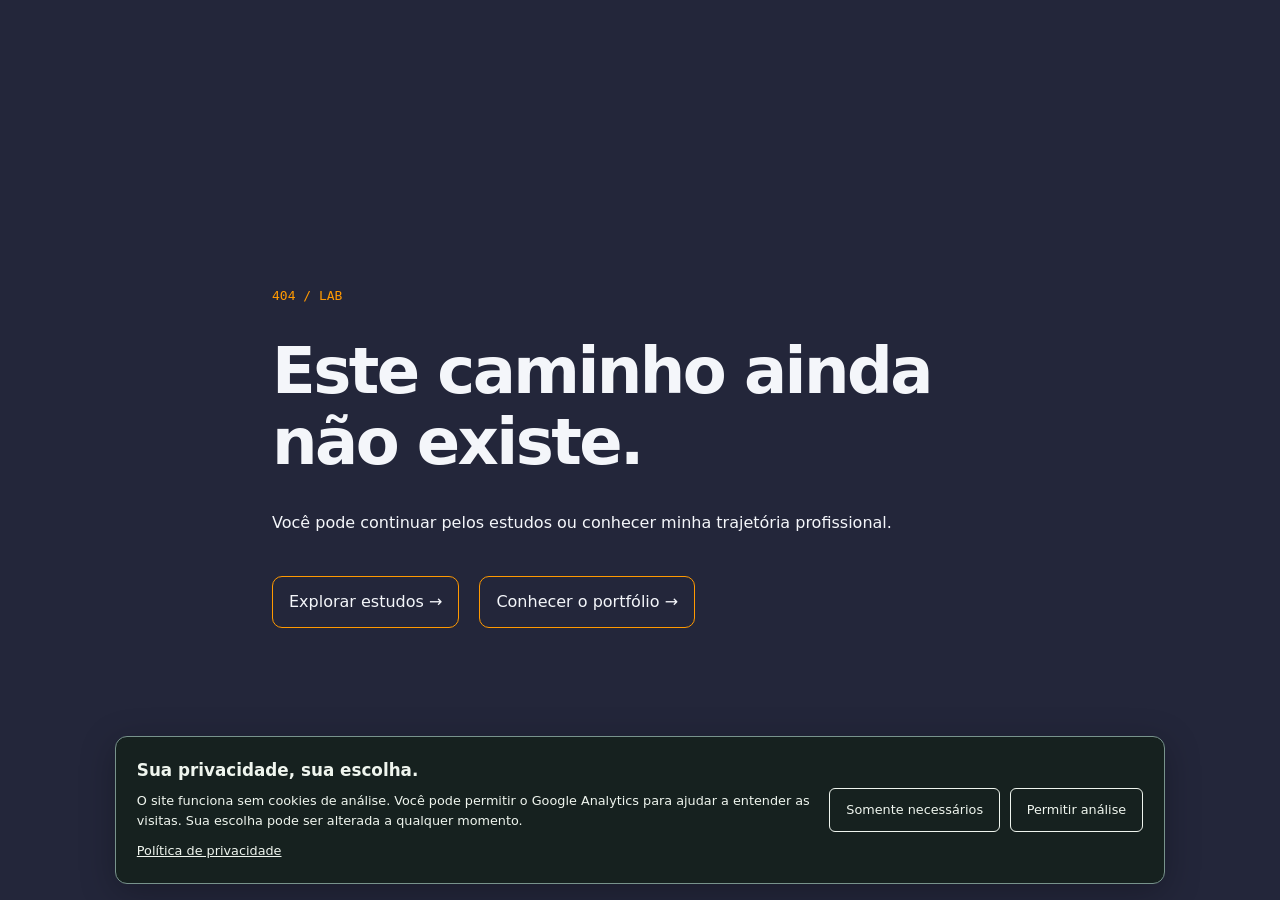
==== index.html @ d7e9d786 "deploy: bernardo-kra/portfolio@4ad0578d22aede3e0050c73dce6d5fb6e1baf521" ====
<!doctype html>
<html lang="pt-BR">
  <head>
    <meta charset="UTF-8" />
    <link rel="icon" type="image/png" href="/manProgramming.png" />
    <link rel="apple-touch-icon" href="/my.png" />
    <link rel="manifest" href="/site.webmanifest" />
    <meta name="theme-color" content="#0b0b0b" />
    <meta name="color-scheme" content="dark light" />
    <link rel="canonical" href="https://bernardo-kra.github.io/" />
    <meta
      name="description"
      content="Bernardo Kraczkowski, desenvolvedor Frontend com React e TypeScript. Experiência em e-commerce e QA, estudos interativos, currículo e contato profissional."
    />
    <meta name="author" content="Bernardo Kraczkowski" />
    <meta name="robots" content="index, follow" />
    <meta property="og:type" content="website" />
    <meta
      property="og:title"
      content="Bernardo Kraczkowski — Desenvolvedor Frontend React e TypeScript"
    />
    <meta
      property="og:description"
      content="Experiência em React, TypeScript, e-commerce e QA. Explore meus estudos e baixe meu currículo."
    />
    <meta property="og:url" content="https://bernardo-kra.github.io/" />
    <meta
      property="og:image"
      content="https://bernardo-kra.github.io/bernardo-kra.jpg"
    />
    <meta name="twitter:card" content="summary_large_image" />
    <meta
      name="twitter:title"
      content="Bernardo Kraczkowski — Desenvolvedor Frontend React e TypeScript"
    />
    <meta
      name="twitter:description"
      content="Experiência em React, TypeScript, e-commerce e QA. Explore meus estudos e baixe meu currículo."
    />
    <meta
      name="twitter:image"
      content="https://bernardo-kra.github.io/bernardo-kra.jpg"
    />

    <link
      href="https://fonts.googleapis.com/css2?family=Space+Grotesk:wght@400;500;700&display=swap"
      rel="stylesheet"
    />
    <link rel="preconnect" href="https://fonts.googleapis.com" crossorigin />
    <link rel="preconnect" href="https://fonts.gstatic.com" crossorigin />
    <link
      rel="preload"
      as="style"
      href="https://fonts.googleapis.com/css2?family=Space+Grotesk:wght@400;500;700&display=swap"
    />
    <meta name="viewport" content="width=device-width, initial-scale=1.0" />
    <title>
      Bernardo Kraczkowski — Desenvolvedor Frontend React e TypeScript
    </title>
    <script type="application/ld+json">
      {
        "@context": "https://schema.org",
        "@type": "Person",
        "name": "Bernardo Kraczkowski",
        "url": "https://bernardo-kra.github.io/",
        "image": "https://bernardo-kra.github.io/bernardo-kra.jpg",
        "jobTitle": "Desenvolvedor Frontend",
        "knowsAbout": [
          "React",
          "TypeScript",
          "JavaScript",
          "E-commerce",
          "Quality Assurance"
        ],
        "sameAs": [
          "https://github.com/bernardo-kra",
          "https://www.linkedin.com/in/bernardo-chimoka-853709170/"
        ]
      }
    </script>
    <script type="module" crossorigin src="/assets/index-BDRZI-tC.js"></script>
    <link rel="stylesheet" crossorigin href="/assets/index-uOIoJLAY.css">
  </head>
  <body>
    <div id="root"></div>
    <script>
      document.addEventListener('DOMContentLoaded', function () {
        document.querySelectorAll('img:not([loading])').forEach(function (img) {
          img.setAttribute('loading', 'lazy')
        })
      })
    </script>
    <script>
      ;(function (l) {
        if (l.search[1] === '/') {
          var decoded = l.search
            .slice(1)
            .split('&')
            .map(function (s) {
              return s.replace(/~and~/g, '&')
            })
            .join('?')
          window.history.replaceState(
            null,
            null,
            l.pathname.slice(0, -1) + decoded + l.hash
          )
        }
        var pathname = l.pathname.replace(/\/+$/, '') || '/'
        if (pathname !== l.pathname) {
          window.history.replaceState(
            window.history.state,
            '',
            pathname + l.search + l.hash
          )
        }
      })(window.location)
    </script>
  </body>
</html>
---- assets/index-uOIoJLAY.css ----
:root[data-background-transparent=true] [class*=_timerDisplay_],:root[data-background-transparent=true] [class*=_lofiPlayer_],:root[data-background-transparent=true] [class*=_musicPlaylist_],:root[data-background-transparent=true] [class*=_timerSettings_],:root[data-background-transparent=true] [class*=_activeTaskDisplay_],:root[data-background-transparent=true] [class*=_activeTaskContainer_],:root[data-background-transparent=true] [class*=_taskList_],:root[data-background-transparent=true] [class*=_timerStats_],:root[data-background-transparent=true] [class*=_cyclesHistory_],:root[data-background-transparent=true] [class*=_musicSettings_],:root[data-background-transparent=true] [class*=_timerControls_],:root[data-background-transparent=true] [class*=_modalContainer_],:root[data-background-transparent=true] [class*=_settingsCard_],:root[data-background-transparent=true] [class*=_modalHeader_],:root[data-background-transparent=true] [class*=_settingsGrid_],:root[data-background-transparent=true] [class*=_settingItem_],:root[data-background-transparent=true] [class*=_settingsActions_],:root[data-background-transparent=true] [class*=_compactPlayer_],:root[data-background-transparent=true] [class*=_timerCard_],:root[data-background-transparent=true] [class*=_controlsCard_],:root[data-background-transparent=true] [class*=_controlsPanel_],:root[data-background-transparent=true] [class*=_card_],:root[data-background-transparent=true] [class*=_cardHeader_],:root[data-background-transparent=true] [class*=_emptyTasks_],:root[data-background-transparent=true] [class*=_emptyState_],:root[data-background-transparent=true] [class*=_tabs_],:root[data-background-transparent=true] [class*=_tab_],:root[data-background-transparent=true] [class*=_tabContent_]{background:transparent!important;box-shadow:none!important;border:none!important}:root[data-background-transparent=true] [class*=_cardTitle_]{color:var(--text-default)!important}:root[data-background-transparent=true] [class*=_cardHeader_]{border-bottom:none!important}:root[data-background-transparent=true]{--debug-transparency: 1}:root[data-background-transparent=false]{--debug-transparency: 0}*,.motion-safe *{transition:color .3s ease,background-color .3s ease,border-color .3s ease,box-shadow .3s ease}.motion-reduce *{transition:none!important;animation:none!important}@media (prefers-reduced-motion: reduce){*{transition:none!important;animation:none!important}}.theme-transition{transition:all .4s cubic-bezier(.4,0,.2,1)}.background-transition{transition:background .6s ease}.scroll-parallax{transform:translateZ(0);will-change:transform}.scroll-fade-in{opacity:0;transform:translateY(30px);transition:all .8s cubic-bezier(.4,0,.2,1)}.scroll-fade-in.visible{opacity:1;transform:translateY(0)}.scroll-slide-left{opacity:0;transform:translate(-50px);transition:all .8s cubic-bezier(.4,0,.2,1)}.scroll-slide-left.visible{opacity:1;transform:translate(0)}.scroll-slide-right{opacity:0;transform:translate(50px);transition:all .8s cubic-bezier(.4,0,.2,1)}.scroll-slide-right.visible{opacity:1;transform:translate(0)}.scroll-scale{opacity:0;transform:scale(.8);transition:all .8s cubic-bezier(.4,0,.2,1)}.scroll-scale.visible{opacity:1;transform:scale(1)}.scroll-rotate{opacity:0;transform:rotate(-5deg) scale(.9);transition:all .8s cubic-bezier(.4,0,.2,1)}.scroll-rotate.visible{opacity:1;transform:rotate(0) scale(1)}@keyframes numberFall{0%{transform:translateY(-100%) rotateX(90deg);opacity:0}50%{transform:translateY(0) rotateX(0);opacity:1}to{transform:translateY(0) rotateX(0);opacity:1}}@keyframes shake{0%,to{transform:translate(0)}10%,30%,50%,70%,90%{transform:translate(-5px)}20%,40%,60%,80%{transform:translate(5px)}}@keyframes checkmark{0%{transform:scale(0);opacity:0}50%{transform:scale(1.2);opacity:1}to{transform:scale(1);opacity:1}}@keyframes confetti{0%{transform:translateY(0) rotate(0);opacity:1}to{transform:translateY(100vh) rotate(720deg);opacity:0}}@keyframes themeSlide{0%{transform:translate(-100%);opacity:0}to{transform:translate(0);opacity:1}}.number-fall{animation:numberFall .6s cubic-bezier(.4,0,.2,1) forwards}.timer-shake{animation:shake .8s ease-in-out}.checkmark-animate{animation:checkmark .5s cubic-bezier(.4,0,.2,1) forwards}.confetti-piece{position:absolute;width:8px;height:8px;animation:confetti 3s linear forwards}.theme-slide{animation:themeSlide .6s cubic-bezier(.4,0,.2,1) forwards}.theme-fade{transition:all .8s cubic-bezier(.4,0,.2,1)}html,body{width:100%;max-width:100vw}section,article,aside,main,.card,.section{width:100%;max-width:100%;box-sizing:border-box}h1,h2,h3,h4,h5,h6,p,span,div,a,button{word-wrap:break-word;overflow-wrap:break-word;-webkit-hyphens:auto;hyphens:auto;max-width:100%}.text-responsive{font-size:var(--font-size-base)}.text-responsive-sm{font-size:var(--font-size-sm)}.text-responsive-lg{font-size:var(--font-size-lg)}.text-responsive-xl{font-size:var(--font-size-xl)}.spacing-responsive{padding:var(--spacing-md);margin:var(--spacing-md)}.spacing-responsive-sm{padding:var(--spacing-sm);margin:var(--spacing-sm)}.spacing-responsive-lg{padding:var(--spacing-lg);margin:var(--spacing-lg)}.container-responsive{max-width:var(--container-max-width);padding:0 var(--container-padding);margin:0 auto}.grid-responsive{display:grid;grid-template-columns:repeat(auto-fit,minmax(clamp(250px,300px,350px),1fr));gap:var(--spacing-md)}.flex-responsive{display:flex;gap:var(--spacing-sm);flex-wrap:wrap}@media (max-width: 1200px){.container-responsive{max-width:95vw;padding:0 var(--spacing-lg)}}@media (max-width: 900px){.container-responsive{max-width:98vw;padding:0 var(--spacing-md)}.grid-responsive{grid-template-columns:repeat(auto-fit,minmax(clamp(200px,250px,300px),1fr));gap:var(--spacing-sm)}}@media (max-width: 600px){.container-responsive{max-width:100vw;padding:0 var(--spacing-sm)}.grid-responsive{grid-template-columns:1fr;gap:var(--spacing-sm)}.flex-responsive{flex-direction:column;gap:var(--spacing-xs)}}@media (max-width: 400px){.container-responsive{padding:0 var(--spacing-xs)}.spacing-responsive{padding:var(--spacing-xs);margin:var(--spacing-xs)}.text-responsive{font-size:var(--font-size-sm)}}:root{transition:background-color .4s cubic-bezier(.4,.2,.2,1),color .4s cubic-bezier(.4,.2,.2,1),border-color .4s cubic-bezier(.4,.2,.2,1),box-shadow .4s cubic-bezier(.4,.2,.2,1),filter .4s cubic-bezier(.4,.2,.2,1);--breakpoint-xs: 400px;--breakpoint-sm: 600px;--breakpoint-md: 768px;--breakpoint-lg: 900px;--breakpoint-xl: 1200px;--spacing-xs: clamp(.25rem, 1vw, .5rem);--spacing-sm: clamp(.5rem, 2vw, 1rem);--spacing-md: clamp(1rem, 3vw, 1.5rem);--spacing-lg: clamp(1.5rem, 4vw, 2rem);--spacing-xl: clamp(2rem, 5vw, 3rem);--spacing-2xl: clamp(3rem, 6vw, 4rem);--container-padding: clamp(1rem, 4vw, 2rem);--container-max-width: min(1200px, 95vw);--font-size-xs: clamp(.75rem, 2vw, .875rem);--font-size-sm: clamp(.875rem, 2.5vw, 1rem);--font-size-base: clamp(1rem, 3vw, 1.125rem);--font-size-lg: clamp(1.125rem, 3.5vw, 1.25rem);--font-size-xl: clamp(1.25rem, 4vw, 1.5rem);--font-size-2xl: clamp(1.5rem, 5vw, 2rem);--font-size-3xl: clamp(2rem, 6vw, 2.5rem);--font-size-4xl: clamp(2.5rem, 7vw, 3rem);--font-size-5xl: clamp(3rem, 8vw, 4rem);--gray-100: #f4f6fa;--gray-200: #e6e9f0;--gray-300: #cdd3e1;--gray-400: #aab3cc;--gray-500: #555f7d;--gray-600: #363d56;--gray-700: #272f43;--gray-800: #181f2e;--gray-900: #23263a;--primary: #646cffaa;--primary-light: #8d92ffcc;--primary-dark: #4549b3;--color-primary: var(--primary);--link-color: #646cff;--link-hover: #535bf2;--success: #22c55e;--warning: #eab308;--error: #991b1b;--info: #0ea5e9;--text-over-primary: #fff;--text-over-primary-dark: #fff;--text-over-primary-light: #fff;--text-over-success: #0a0f1a;--text-over-warning: #0a0f1a;--text-over-error: #e6e9f0;--text-over-info: #0a0f1a;--text-default: #f4f6fa;--text-muted: #aab3cc;--disabled: #555f7d;--text-disabled: #aab3cc;--toastify-color-light: var(--text-default);--toastify-color-dark: var(--text-default);--toastify-color-info: var(--info);--toastify-color-success: var(--success);--toastify-color-warning: var(--warning);--toastify-color-error: var(--error);--toastify-text-color-light: #23263a;--toastify-text-color-dark: #f4f6fa;--toastify-color-progress-light: var(--primary);--toastify-color-progress-dark: var(--primary);--star-color-1: #fff;--star-color-2: #bfcfff;--star-color-3: #e6e9ff;--star-color-4: #cfd8ff;--cloud-color: #fff;--cloud-shadow: #fff;--day-gradient-1: #b3e0ff;--day-gradient-2: #e6f7ff;--toggle-bg-dark: rgba(35, 38, 58, .7);--toggle-bg-light: rgba(255, 255, 255, .7);--toggle-bg-active: rgba(100, 108, 255, .15);--card-bg: var(--gray-800);--avatar-bg: var(--gray-700);--chip-bg: var(--primary-light);--chip-text: #23263a;--brand-orange: #ff9900;--brand-orange-light: #ffd699;--bg-default: var(--gray-900);--bg-secondary: var(--gray-800);--white: var(--gray-100)}:root[data-theme=light]{--gray-100: #eaf3fa;--gray-200: #d2e6f7;--gray-300: #b3d4ef;--gray-400: #8fc3e6;--gray-500: #5fa3d0;--gray-600: #3b7bb0;--gray-700: #2a5d8f;--gray-800: #1e3a5c;--gray-900: #eaf3fa;--primary: #1e90ff;--primary-light: #8fd3f4;--primary-dark: #176dc1;--color-primary: var(--primary);--text-default: #1a2233;--text-muted: #5fa3d0;--link-color: #176dc1;--link-hover: #1e90ff;--card-bg: rgba(255, 255, 255, .75);--avatar-bg: #d2e6f7;--chip-bg: linear-gradient(90deg, #1e90ff 60%, #8fd3f4 100%);--chip-text: #fff;--toastify-text-color-light: #23263a;--toastify-text-color-dark: #23263a;--star-color-1: #1e90ff;--star-color-2: #8fd3f4;--star-color-3: #b3d4ef;--star-color-4: #eaf3fa;--cloud-color: #fff;--cloud-shadow: #b3d4ef;--day-gradient-1: #4a90e2;--day-gradient-2: #87ceeb;--day-gradient-3: #e0f6ff;--card-glass-bg: rgba(255, 255, 255, .75);--glass-border: 1.5px solid rgba(30, 144, 255, .13);--glass-shadow: 0 8px 32px 0 rgba(30, 144, 255, .1), 0 1.5px 8px 0 rgba(30, 144, 255, .06);--bg-default: var(--gray-100);--bg-secondary: var(--gray-200);--white: #ffffff}:root[data-theme=dark]{--gray-100: #f4f6fa;--gray-200: #e6e9f0;--gray-300: #cdd3e1;--gray-400: #aab3cc;--gray-500: #555f7d;--gray-600: #363d56;--gray-700: #272f43;--gray-800: #181f2e;--gray-900: #23263a;--primary: #646cffaa;--primary-light: #8d92ffcc;--primary-dark: #4549b3;--color-primary: var(--primary);--text-default: #f4f6fa;--text-muted: #aab3cc;--link-color: #646cff;--link-hover: #535bf2;--card-bg: var(--gray-800);--avatar-bg: var(--gray-700);--chip-bg: var(--primary-light);--chip-text: #23263a;--toastify-text-color-light: #23263a;--toastify-text-color-dark: #f4f6fa;--star-color-1: #fff;--star-color-2: #bfcfff;--star-color-3: #e6e9ff;--star-color-4: #cfd8ff;--cloud-color: #fff;--cloud-shadow: #fff;--day-gradient-1: #b3e0ff;--day-gradient-2: #e6f7ff;--toggle-bg-dark: rgba(35, 38, 58, .7);--toggle-bg-light: rgba(255, 255, 255, .7);--toggle-bg-active: rgba(100, 108, 255, .15);--card-glass-bg: rgba(255, 255, 255, .75);--glass-border: 1.5px solid rgba(30, 144, 255, .13);--glass-shadow: 0 8px 32px 0 rgba(30, 144, 255, .1), 0 1.5px 8px 0 rgba(30, 144, 255, .06);--bg-default: var(--gray-900);--bg-secondary: var(--gray-800);--white: var(--gray-100)}::-webkit-scrollbar{width:10px;background:var(--gray-900)}::-webkit-scrollbar-thumb{background:var(--primary-dark);border-radius:8px;border:2px solid var(--gray-900)}::-webkit-scrollbar-thumb:hover{background:var(--primary)}*{scrollbar-width:thin;scrollbar-color:var(--primary-dark) var(--gray-900)}.hero__section,.aboutme__section,.projects__container,.skills__section,.portfolio__section{width:100%!important;max-width:100vw!important;box-sizing:border-box!important}.hero__title,.hero__subtitle,.aboutme__title,.aboutme__desc,.projects__card h3,.projects__card p,.skills__title{word-wrap:break-word!important;overflow-wrap:break-word!important;-webkit-hyphens:auto!important;hyphens:auto!important;max-width:100%!important}:root{--text-selection-background: #ffd395;--text-selection-color: #241809;font-family:Inter,system-ui,Avenir,Helvetica,Arial,sans-serif;line-height:1.5;font-weight:400;color-scheme:light dark;color:#ffffffde;background-color:#242424;font-synthesis:none;text-rendering:optimizeLegibility;-webkit-font-smoothing:antialiased;-moz-osx-font-smoothing:grayscale;-webkit-text-size-adjust:100%}::selection{background-color:var(--text-selection-background);color:var(--text-selection-color);text-shadow:none}:root[data-theme=light]{--text-selection-background: #ffe2ab}@media (forced-colors: active){::selection{background-color:Highlight;color:HighlightText}}a{font-weight:500;color:var(--color-primary);text-decoration:inherit}a:hover{color:var(--link-hover)}body{margin:0;min-width:320px;min-height:100vh;background-color:var(--gray-900);overflow-x:hidden;width:100%;scroll-behavior:smooth}html{scroll-behavior:smooth}:root[data-theme=light] body{background-color:var(--gray-100)}h1{font-size:var(--font-size-4xl);line-height:1.1}button{border-radius:8px;border:1px solid transparent;padding:var(--spacing-sm) var(--spacing-md);font-size:var(--font-size-base);font-weight:500;font-family:inherit;background-color:#1a1a1a;cursor:pointer;transition:border-color .25s}button:hover{border-color:var(--color-primary)}button:focus-visible,a:focus-visible,input:focus-visible,textarea:focus-visible,select:focus-visible{outline:2px solid var(--color-primary);outline-offset:3px;box-shadow:0 0 0 2px #ffffff1a}img,video,canvas,audio,iframe,embed,object{max-width:100%;height:auto}.container,.po__container,.container-responsive{width:100%;max-width:100vw}.flex-responsive,.grid-responsive{width:100%;max-width:100%}h1,h2,h3,h4,h5,h6,p,span,div{word-wrap:break-word;overflow-wrap:break-word;-webkit-hyphens:auto;hyphens:auto}section,article,aside,main{width:100%;max-width:100%;box-sizing:border-box}@media (max-width: 600px){:root{font-size:15px;min-width:0!important;max-width:100vw!important;overflow-x:hidden!important}body,html{min-width:0!important;max-width:100vw!important;overflow-x:hidden!important}}#root{width:100%;min-width:0;min-height:100vh}:where(main,section,article,aside,nav,form,fieldset){min-width:0}:where(input,textarea,select){min-width:0;max-width:100%}@media (max-width: 600px){input:not([type=range]):not([type=checkbox]):not([type=radio]),textarea,select{font-size:16px}}@media (prefers-reduced-motion: reduce){html,body{scroll-behavior:auto}}@media (max-width: 400px){:root{font-size:14px;min-width:0!important;max-width:100vw!important;overflow-x:hidden!important}body,html{min-width:0!important;max-width:100vw!important;overflow-x:hidden!important}}:where(button,a[href]):not(:disabled):not([aria-disabled=true]):active{filter:brightness(.86)}@media (forced-colors: active){:where(button,a[href]):not(:disabled):not([aria-disabled=true]):active{filter:none;outline:2px solid Highlight;outline-offset:2px}}._typography_90mfc_1{margin:0;line-height:1.5;transition:color .2s ease}._typography--h1_90mfc_8{font-size:var(--font-size-5xl);font-weight:900;letter-spacing:-1px;line-height:1.1}._typography--h2_90mfc_15{font-size:var(--font-size-4xl);font-weight:900;letter-spacing:-.5px;line-height:1.2}._typography--h3_90mfc_22{font-size:var(--font-size-3xl);font-weight:800;letter-spacing:-.3px;line-height:1.3}._typography--h4_90mfc_29{font-size:var(--font-size-2xl);font-weight:700;letter-spacing:-.2px;line-height:1.4}._typography--h5_90mfc_36{font-size:var(--font-size-xl);font-weight:700;line-height:1.4}._typography--h6_90mfc_42{font-size:var(--font-size-lg);font-weight:600;line-height:1.4}._typography--body1_90mfc_48{font-size:var(--font-size-base);font-weight:400;line-height:1.6}._typography--body2_90mfc_54{font-size:var(--font-size-sm);font-weight:400;line-height:1.6}._typography--caption_90mfc_60{font-size:var(--font-size-xs);font-weight:500;line-height:1.4;text-transform:uppercase;letter-spacing:.5px}._typography--overline_90mfc_68{font-size:var(--font-size-xs);font-weight:600;line-height:1.4;text-transform:uppercase;letter-spacing:1px}._typography--button_90mfc_76{font-size:var(--font-size-base);font-weight:600;line-height:1.4;letter-spacing:.02em}._typography--link_90mfc_83{font-size:var(--font-size-base);font-weight:500;line-height:1.4;text-decoration:underline;cursor:pointer}._typography--primary_90mfc_92{color:var(--text-default)}._typography--secondary_90mfc_96{color:var(--text-muted)}._typography--muted_90mfc_100{color:var(--text-muted);opacity:.8}._typography--brand_90mfc_105{color:var(--brand-orange)}._typography--success_90mfc_109{color:var(--success)}._typography--warning_90mfc_113{color:var(--warning)}._typography--error_90mfc_117{color:var(--error)}._typography--left_90mfc_122{text-align:left}._typography--center_90mfc_126{text-align:center}._typography--right_90mfc_130{text-align:right}._typography--justify_90mfc_134{text-align:justify}._typography--normal_90mfc_139{font-weight:400}._typography--medium_90mfc_143{font-weight:500}._typography--semibold_90mfc_147{font-weight:600}._typography--bold_90mfc_151{font-weight:700}._typography--extrabold_90mfc_155{font-weight:800}._typography--black_90mfc_159{font-weight:900}._typography--xs_90mfc_164{font-size:var(--font-size-xs)}._typography--sm_90mfc_168{font-size:var(--font-size-sm)}._typography--base_90mfc_172{font-size:var(--font-size-base)}._typography--lg_90mfc_176{font-size:var(--font-size-lg)}._typography--xl_90mfc_180{font-size:var(--font-size-xl)}._typography--2xl_90mfc_184{font-size:var(--font-size-2xl)}._typography--3xl_90mfc_188{font-size:var(--font-size-3xl)}._typography--4xl_90mfc_192{font-size:var(--font-size-4xl)}._typography--5xl_90mfc_196{font-size:var(--font-size-5xl)}._typography--truncate_90mfc_201{overflow:hidden;text-overflow:ellipsis;white-space:nowrap}._typography--nowrap_90mfc_207{white-space:nowrap}@media (max-width: 900px){._typography--h1_90mfc_8{font-size:var(--font-size-4xl)}._typography--h2_90mfc_15{font-size:var(--font-size-3xl)}._typography--h3_90mfc_22{font-size:var(--font-size-2xl)}._typography--h4_90mfc_29{font-size:var(--font-size-xl)}}@media (max-width: 600px){._typography--h1_90mfc_8{font-size:var(--font-size-3xl)}._typography--h2_90mfc_15{font-size:var(--font-size-2xl)}._typography--h3_90mfc_22{font-size:var(--font-size-xl)}._typography--h4_90mfc_29{font-size:var(--font-size-lg)}._typography--body1_90mfc_48{font-size:var(--font-size-sm)}}@media (max-width: 400px){._typography--h1_90mfc_8{font-size:var(--font-size-2xl)}._typography--h2_90mfc_15{font-size:var(--font-size-xl)}._typography--h3_90mfc_22{font-size:var(--font-size-lg)}._typography--body1_90mfc_48{font-size:var(--font-size-xs)}}._po__container_ra5cg_1{min-width:0;width:100%;max-width:var(--container-max-width);margin:0 auto;padding:0 var(--container-padding);box-sizing:border-box}._po__container__content_ra5cg_10{width:100%;max-width:var(--container-max-width);margin:var(--spacing-2xl) auto}@media (max-width: 1200px){._po__container_ra5cg_1,._po__container__content_ra5cg_10{max-width:95vw;padding:0 var(--spacing-lg)}}@media (max-width: 900px){._po__container_ra5cg_1,._po__container__content_ra5cg_10{max-width:98vw;padding:0 var(--spacing-md)}}@media (max-width: 600px){._po__container_ra5cg_1,._po__container__content_ra5cg_10{max-width:100vw;padding:0 var(--spacing-sm)}}@media (max-width: 400px){._po__container_ra5cg_1,._po__container__content_ra5cg_10{padding:0 var(--spacing-xs)}}._inputLabel_mc74o_1{display:flex;flex-direction:column;gap:var(--spacing-xs);font-size:var(--font-size-base);color:var(--color-primary)}._inputLabelText_mc74o_9{font-size:var(--font-size-sm);font-weight:500;color:var(--color-primary);margin-bottom:var(--spacing-xs)}._inputField_mc74o_16{padding:var(--spacing-sm) var(--spacing-sm);border-radius:8px;background:var(--gray-800);color:var(--text-default);border:1px solid var(--gray-700);font-size:var(--font-size-base);font-family:inherit;transition:border-color .2s,box-shadow .2s}:root[data-theme=light] ._inputField_mc74o_16{background:var(--gray-100);border:1px solid var(--gray-300)}._inputField_mc74o_16:focus{outline:none;border-color:var(--color-primary);box-shadow:0 0 0 2px var(--color-primary) 33}._inputField_mc74o_16::placeholder{color:var(--text-muted);opacity:1}@media (max-width: 600px){._inputLabel_mc74o_1{font-size:var(--font-size-sm)}._inputLabelText_mc74o_9{font-size:var(--font-size-xs)}._inputField_mc74o_16{padding:var(--spacing-xs) var(--spacing-sm);font-size:var(--font-size-sm)}}@media (max-width: 400px){._inputLabel_mc74o_1,._inputLabelText_mc74o_9{font-size:var(--font-size-xs)}._inputField_mc74o_16{padding:var(--spacing-xs);font-size:var(--font-size-xs)}}._fadeInOnScroll_orslg_1{min-width:0;opacity:0;transform:translateY(20px);transition:opacity var(--duration, .6s) ease-out,transform var(--duration, .6s) ease-out}._fadeInOnScroll_orslg_1._visible_orslg_10{opacity:1;transform:none}@media (prefers-reduced-motion: reduce){._fadeInOnScroll_orslg_1{opacity:1;transform:none;transition:none}}._floatingButton_1yj0y_1{position:fixed;bottom:24px;right:24px;background:var(--brand-orange);color:#fff;border:none;border-radius:50px;padding:16px 20px;display:flex;align-items:center;gap:12px;cursor:pointer;box-shadow:0 8px 32px #00000026;transition:all .3s ease;z-index:1000;font-weight:600;font-size:var(--font-size-sm);max-width:200px}._floatingButton_1yj0y_1:hover{transform:translateY(-2px);box-shadow:0 12px 40px #0003;background:#e67e22}._chatIcon_1yj0y_28{font-size:20px;animation:_pulse_1yj0y_1 2s infinite}@keyframes _pulse_1yj0y_1{0%{transform:scale(1)}50%{transform:scale(1.1)}to{transform:scale(1)}}._chatText_1yj0y_45{white-space:nowrap;overflow:hidden;text-overflow:ellipsis}._chatOverlay_1yj0y_51{position:fixed;top:0;left:0;right:0;bottom:0;background:#00000080;display:flex;align-items:center;justify-content:center;z-index:2000;padding:20px}._chatModal_1yj0y_65{display:flex;flex-direction:column;min-height:0;background:var(--card-background);border-radius:16px;width:100%;max-width:800px;height:min(720px,calc(100dvh - 40px));max-height:calc(100dvh - 40px);overflow:hidden;box-shadow:0 20px 40px #0000004d;animation:_modalSlideIn_1yj0y_1 .3s ease-out}@keyframes _modalSlideIn_1yj0y_1{0%{opacity:0;transform:scale(.9) translateY(20px)}to{opacity:1;transform:scale(1) translateY(0)}}._chatHeader_1yj0y_91{flex-shrink:0;padding:var(--spacing-md);border-bottom:1px solid var(--border-default);display:flex;justify-content:space-between;align-items:center;background:var(--bg-secondary)}._chatHeader_1yj0y_91 h3{margin:0;color:var(--text-default);font-size:var(--font-size-lg);font-weight:600}._closeButton_1yj0y_108{background:var(--bg-default);border:1px solid var(--border-default);font-size:18px;cursor:pointer;color:var(--text-muted);padding:4px;border-radius:50%;transition:all .2s ease;width:32px;height:32px;display:flex;align-items:center;justify-content:center;font-weight:600}._closeButton_1yj0y_108:hover{background:var(--brand-orange);color:#fff;border-color:var(--brand-orange);transform:scale(1.1)}@media (max-width: 768px){._floatingButton_1yj0y_1{bottom:16px;right:16px;padding:12px 16px;font-size:var(--font-size-xs)}._chatText_1yj0y_45{display:none}._chatModal_1yj0y_65{margin:0;border-radius:0;max-height:100vh}}._conversationList_1asx9_1{display:flex;flex-direction:column;height:100%;background:var(--card-background);border-right:1px solid var(--border-default);width:100%;min-width:0;min-height:0}._header_1asx9_12{display:flex;align-items:center;justify-content:space-between;padding:var(--spacing-md);border-bottom:1px solid var(--border-default);background:var(--background-primary)}._header_1asx9_12 h3{margin:0;font-size:1.2rem;font-weight:600;color:var(--text-primary)}._refreshButton_1asx9_28{display:flex;align-items:center;justify-content:center;width:32px;height:32px;border:none;border-radius:50%;background:var(--background-primary);color:var(--text-muted);cursor:pointer;font-size:1rem;transition:all .2s ease}._refreshButton_1asx9_28:hover{background:var(--border-default);color:var(--text-primary);transform:rotate(180deg)}._conversationsContainer_1asx9_49{min-height:0;flex:1;overflow-y:auto}._conversationsContainer_1asx9_49::-webkit-scrollbar{width:6px}._conversationsContainer_1asx9_49::-webkit-scrollbar-track{background:transparent}._conversationsContainer_1asx9_49::-webkit-scrollbar-thumb{background:var(--border-default);border-radius:3px}._conversationsContainer_1asx9_49::-webkit-scrollbar-thumb:hover{background:var(--text-muted)}._conversationItem_1asx9_72{display:flex;align-items:center;padding:var(--spacing-md);cursor:pointer;transition:all .2s ease;border-bottom:1px solid var(--border-light);gap:var(--spacing-sm)}._conversationItem_1asx9_72:hover{background:var(--background-primary)}._conversationItem_1asx9_72._selected_1asx9_86{background:#ff99001a;border-left:3px solid var(--brand-orange)}._conversationAvatar_1asx9_91{position:relative;width:48px;height:48px;border-radius:50%;background:var(--brand-orange);color:#fff;display:flex;align-items:center;justify-content:center;font-weight:600;font-size:1.1rem;flex-shrink:0}._onlineIndicator_1asx9_106{position:absolute;bottom:2px;right:2px;width:12px;height:12px;border-radius:50%;background:#4ade80;border:2px solid var(--card-background)}._conversationContent_1asx9_117{flex:1;min-width:0}._conversationHeader_1asx9_122{display:flex;align-items:center;justify-content:space-between;margin-bottom:var(--spacing-xs)}._conversationName_1asx9_129{margin:0;font-size:.95rem;font-weight:600;color:var(--text-primary);white-space:nowrap;overflow:hidden;text-overflow:ellipsis;flex:1}._conversationTime_1asx9_140{font-size:.75rem;color:var(--text-muted);flex-shrink:0;margin-left:var(--spacing-xs)}._conversationFooter_1asx9_147{display:flex;align-items:center;justify-content:space-between;gap:var(--spacing-xs)}._lastMessage_1asx9_154{margin:0;font-size:.85rem;color:var(--text-muted);white-space:nowrap;overflow:hidden;text-overflow:ellipsis;flex:1}._unreadBadge_1asx9_164{display:flex;align-items:center;justify-content:center;min-width:20px;height:20px;border-radius:10px;background:var(--brand-orange);color:#fff;font-size:.7rem;font-weight:600;flex-shrink:0}._loadingContainer_1asx9_178{display:flex;flex-direction:column;align-items:center;justify-content:center;height:100%;gap:var(--spacing-md);color:var(--text-muted)}._loadingSpinner_1asx9_188{width:32px;height:32px;border:3px solid var(--border-default);border-top:3px solid var(--brand-orange);border-radius:50%;animation:_spin_1asx9_1 1s linear infinite}@keyframes _spin_1asx9_1{0%{transform:rotate(0)}to{transform:rotate(360deg)}}._emptyState_1asx9_206{display:flex;flex-direction:column;align-items:center;justify-content:center;height:100%;text-align:center;color:var(--text-muted);gap:var(--spacing-sm);padding:var(--spacing-lg)}._emptyIcon_1asx9_218{font-size:2.5rem;opacity:.5}._emptyState_1asx9_206 h4{margin:0;font-size:1.1rem;color:var(--text-primary)}._emptyState_1asx9_206 p{margin:0;font-size:.9rem}@media (max-width: 768px){._conversationList_1asx9_1{min-width:0;max-width:100%}._conversationItem_1asx9_72{padding:var(--spacing-sm)}._conversationAvatar_1asx9_91{width:40px;height:40px;font-size:1rem}._conversationName_1asx9_129{font-size:.9rem}._lastMessage_1asx9_154{font-size:.8rem}}._messageContainer_15t2x_1{display:flex;flex-direction:column;margin-bottom:var(--spacing-sm);max-width:70%}._ownMessage_15t2x_8{align-self:flex-end;align-items:flex-end}._otherMessage_15t2x_13{align-self:flex-start;align-items:flex-start}._senderName_15t2x_18{font-size:.75rem;color:var(--text-muted);margin-bottom:var(--spacing-xs);font-weight:500}._messageBubble_15t2x_25{padding:12px 16px;border-radius:20px;position:relative;word-wrap:break-word;box-shadow:0 4px 15px #0000001a;-webkit-backdrop-filter:blur(10px);backdrop-filter:blur(10px);transition:all .2s ease}._messageBubble_15t2x_25:hover{transform:translateY(-1px);box-shadow:0 6px 20px #00000026}._ownBubble_15t2x_40{background:linear-gradient(135deg,#667eea,#764ba2);color:#fff;border-bottom-right-radius:6px;box-shadow:0 4px 15px #667eea4d}._otherBubble_15t2x_47{background:#fffffff2;color:#2d3748;border:1px solid rgba(255,255,255,.3);border-bottom-left-radius:6px;box-shadow:0 4px 15px #00000014}._messageText_15t2x_55{font-size:.95rem;line-height:1.5;margin-bottom:6px;font-weight:500}._messageTime_15t2x_62{font-size:.75rem;opacity:.8;text-align:right;margin-top:6px;font-weight:400}._ownMessage_15t2x_8 ._messageTime_15t2x_62{color:#fffc}._otherMessage_15t2x_13 ._messageTime_15t2x_62{color:var(--text-muted)}@media (max-width: 768px){._messageContainer_15t2x_1{max-width:85%}._messageBubble_15t2x_25{padding:var(--spacing-sm)}._messageText_15t2x_55{font-size:.85rem}}._messageInputContainer_tje8q_1{flex-shrink:0;min-width:0;background:#fffffff2;-webkit-backdrop-filter:blur(10px);backdrop-filter:blur(10px);border-top:1px solid rgba(255,255,255,.2);padding:20px;position:sticky;bottom:0;z-index:10;box-shadow:0 -2px 10px #0000001a}._inputWrapper_tje8q_14{display:flex;align-items:flex-end;gap:12px;background:#ffffffe6;border:2px solid rgba(102,126,234,.2);border-radius:25px;padding:12px 16px;transition:all .3s ease;box-shadow:0 4px 15px #0000000d}._inputWrapper_tje8q_14:focus-within{border-color:#667eea;box-shadow:0 0 0 4px #667eea1a,0 6px 20px #667eea26;transform:translateY(-1px)}._messageTextarea_tje8q_34{min-width:0;flex:1;border:none;outline:none;background:transparent;resize:none;font-family:inherit;font-size:.9rem;line-height:1.4;color:var(--text-primary);min-height:20px;max-height:120px;padding:var(--spacing-xs) 0}._messageTextarea_tje8q_34::placeholder{color:var(--text-muted)}._messageTextarea_tje8q_34:disabled{opacity:.6;cursor:not-allowed}._sendButton_tje8q_59{display:flex;align-items:center;justify-content:center;width:45px;height:45px;border:none;border-radius:50%;background:linear-gradient(135deg,#667eea,#764ba2);color:#fff;cursor:pointer;transition:all .3s ease;flex-shrink:0;box-shadow:0 4px 15px #667eea4d;font-size:1.1rem}._sendButton_tje8q_59:hover:not(:disabled){background:linear-gradient(135deg,#764ba2,#667eea);transform:scale(1.1) translateY(-2px);box-shadow:0 6px 20px #667eea66}._sendButton_tje8q_59:disabled{background:var(--text-muted);cursor:not-allowed;transform:none}._inputFooter_tje8q_88{flex-wrap:wrap;gap:.5rem;display:flex;justify-content:space-between;align-items:center;margin-top:var(--spacing-xs);font-size:.75rem;color:var(--text-muted)}._characterCount_tje8q_99{display:flex;align-items:center;gap:2px}._nearLimit_tje8q_105{color:var(--brand-orange);font-weight:600}._separator_tje8q_110{opacity:.5}._cooldownIndicator_tje8q_114{display:flex;align-items:center;gap:var(--spacing-xs);color:var(--brand-orange);font-weight:500;animation:_pulse_tje8q_1 1s infinite}@keyframes _pulse_tje8q_1{0%,to{opacity:1}50%{opacity:.6}}@media (max-width: 768px){._messageInputContainer_tje8q_1{padding:var(--spacing-sm)}._inputWrapper_tje8q_14{padding:var(--spacing-xs)}._sendButton_tje8q_59{width:36px;height:36px}}._chatContainer_vc35r_1{flex:1;min-height:0;min-width:0;display:flex;flex-direction:column;height:100%;background:linear-gradient(135deg,#667eea,#764ba2);border-radius:20px;overflow:hidden;box-shadow:0 20px 40px #00000026;-webkit-backdrop-filter:blur(10px);backdrop-filter:blur(10px)}._chatHeader_vc35r_15{flex-shrink:0;display:flex;align-items:center;padding:20px;background:#fffffff2;-webkit-backdrop-filter:blur(10px);backdrop-filter:blur(10px);border-bottom:1px solid rgba(255,255,255,.2);gap:15px;box-shadow:0 2px 10px #0000001a}._backButton_vc35r_27{display:flex;align-items:center;justify-content:center;width:45px;height:45px;border:none;border-radius:50%;background:linear-gradient(135deg,#667eea,#764ba2);color:#fff;cursor:pointer;font-size:1.3rem;transition:all .3s ease;box-shadow:0 4px 15px #667eea4d}._backButton_vc35r_27:hover{background:linear-gradient(135deg,#764ba2,#667eea);transform:scale(1.1) translateY(-2px);box-shadow:0 6px 20px #667eea66}._chatInfo_vc35r_49{flex:1;min-width:0}._chatTitle_vc35r_54{font-size:1.2rem;font-weight:700;color:#2d3748;margin:0 0 5px;white-space:nowrap;overflow:hidden;text-overflow:ellipsis;background:linear-gradient(135deg,#667eea,#764ba2);-webkit-background-clip:text;-webkit-text-fill-color:transparent;background-clip:text}._chatSubtitle_vc35r_68{font-size:.9rem;color:#718096;margin:0;white-space:nowrap;overflow:hidden;text-overflow:ellipsis;font-weight:500}._chatStatus_vc35r_78{display:flex;align-items:center;min-width:0}._typingIndicator_vc35r_84{font-size:.8rem;color:var(--brand-orange);font-style:italic;animation:_pulse_vc35r_1 1.5s infinite}._messagesContainer_vc35r_91{min-height:0;overflow-wrap:anywhere;flex:1;overflow-y:auto;padding:20px;display:flex;flex-direction:column;gap:15px;background:linear-gradient(135deg,#f8fafc,#e2e8f0);position:relative}._messagesContainer_vc35r_91:before{content:"";position:absolute;top:0;left:0;right:0;bottom:0;background:url('data:image/svg+xml,<svg xmlns="http://www.w3.org/2000/svg" viewBox="0 0 100 100"><defs><pattern id="grain" width="100" height="100" patternUnits="userSpaceOnUse"><circle cx="25" cy="25" r="1" fill="%23667eea" opacity="0.1"/><circle cx="75" cy="75" r="1" fill="%23764ba2" opacity="0.1"/><circle cx="50" cy="10" r="0.5" fill="%23667eea" opacity="0.05"/><circle cx="10" cy="60" r="0.5" fill="%23764ba2" opacity="0.05"/><circle cx="90" cy="40" r="0.5" fill="%23667eea" opacity="0.05"/></pattern></defs><rect width="100" height="100" fill="url(%23grain)"/></svg>');pointer-events:none;opacity:.3}._messagesContainer_vc35r_91::-webkit-scrollbar{width:6px}._messagesContainer_vc35r_91::-webkit-scrollbar-track{background:transparent}._messagesContainer_vc35r_91::-webkit-scrollbar-thumb{background:var(--border-default);border-radius:3px}._messagesContainer_vc35r_91::-webkit-scrollbar-thumb:hover{background:var(--text-muted)}._loadingContainer_vc35r_133{display:flex;flex-direction:column;align-items:center;justify-content:center;height:100%;gap:var(--spacing-md);color:var(--text-muted)}._loadingSpinner_vc35r_143{width:40px;height:40px;border:3px solid var(--border-default);border-top:3px solid var(--brand-orange);border-radius:50%;animation:_spin_vc35r_1 1s linear infinite}@keyframes _spin_vc35r_1{0%{transform:rotate(0)}to{transform:rotate(360deg)}}._emptyState_vc35r_161{display:flex;flex-direction:column;align-items:center;justify-content:center;height:100%;text-align:center;color:var(--text-muted);gap:var(--spacing-sm)}._emptyIcon_vc35r_172{font-size:3rem;opacity:.5}._emptyState_vc35r_161 h4{margin:0;font-size:1.2rem;color:var(--text-primary)}._emptyState_vc35r_161 p{margin:0;font-size:.9rem}._typingBubble_vc35r_188{display:flex;align-items:center;padding:var(--spacing-sm) var(--spacing-md);background:var(--card-background);border-radius:18px 18px 18px 4px;max-width:80px;box-shadow:0 1px 2px #0000001a}._typingDots_vc35r_199{display:flex;gap:4px}._typingDots_vc35r_199 span{width:8px;height:8px;border-radius:50%;background:var(--text-muted);animation:_typing_vc35r_84 1.4s infinite ease-in-out}._typingDots_vc35r_199 span:nth-child(1){animation-delay:-.32s}._typingDots_vc35r_199 span:nth-child(2){animation-delay:-.16s}@keyframes _typing_vc35r_84{0%,80%,to{transform:scale(.8);opacity:.5}40%{transform:scale(1);opacity:1}}@media (max-width: 768px){._chatContainer_vc35r_1{border-radius:0;height:100%}._chatHeader_vc35r_15{padding:var(--spacing-sm) var(--spacing-md)}._messagesContainer_vc35r_91{padding:var(--spacing-sm)}._backButton_vc35r_27{width:36px;height:36px;font-size:1rem}}._chatContainer_1q74v_1{flex:1;min-height:0;min-width:0;display:flex;flex-direction:column;height:100%;background:var(--background-primary);border-radius:12px;overflow:hidden;box-shadow:0 8px 32px #0000001a;border:1px solid var(--border-default)}._adminLayout_1q74v_15,._userLayout_1q74v_23{display:flex;height:100%;min-height:0;min-width:0;flex:1}._accessDenied_1q74v_31{display:flex;flex-direction:column;align-items:center;justify-content:center;height:100%;text-align:center;color:var(--text-muted);gap:var(--spacing-md);padding:var(--spacing-xl)}._accessDeniedIcon_1q74v_43{font-size:4rem;opacity:.5}._accessDenied_1q74v_31 h3{margin:0;font-size:1.5rem;color:var(--text-primary)}._accessDenied_1q74v_31 p{margin:0;font-size:1rem}@media (max-width: 768px){._chatContainer_1q74v_1{border-radius:0;height:100%;box-shadow:none;border:none}._adminLayout_1q74v_15{flex-direction:column;min-height:0}._userLayout_1q74v_23{min-height:0}._accessDenied_1q74v_31{padding:var(--spacing-lg)}._accessDeniedIcon_1q74v_43{font-size:3rem}._accessDenied_1q74v_31 h3{font-size:1.3rem}}._themeToggleButton_1bfmf_1{border:none;border-radius:6px;padding:4px;cursor:pointer;width:28px;height:28px;display:flex;align-items:center;justify-content:center;transition:background .2s;background:var(--toggle-bg-dark, rgba(35,38,58,.7))}:root[data-theme=light] ._themeToggleButton_1bfmf_1{background:var(--toggle-bg-dark, rgba(255,255,255,.7))}._themeToggleButtonActive_1bfmf_19{background:var(--toggle-bg-active, rgba(100, 108, 255, .15))}@media (max-width: 600px){._themeToggleButton_1bfmf_1{width:24px;height:24px;padding:3px}}@media (max-width: 400px){._themeToggleButton_1bfmf_1{width:20px;height:20px;padding:2px}}._homePage_6lpmp_1{--section-spacing: clamp(3rem, 7vw, 6rem);--card-background: var(--card-bg);--border-default: color-mix(in srgb, var(--text-default) 12%, transparent);--border-color: var(--border-default);width:100%;min-height:100vh;background:radial-gradient(ellipse 90vw 700px at 10% 15%,rgba(255,153,0,.07),transparent 75%),radial-gradient(ellipse 85vw 900px at 100% 45%,rgba(99,102,241,.06),transparent 75%),radial-gradient(ellipse 80vw 700px at 15% 85%,rgba(16,185,129,.04),transparent 75%),var(--bg-default);color:var(--text-default);position:relative;isolation:isolate;--hx: .5;--hy: .5}._homePage_6lpmp_1>*{position:relative;z-index:1}._ambientBackdrop_6lpmp_37{position:fixed;top:0;right:0;bottom:0;left:0;background:radial-gradient(900px 520px at 20% 20%,rgba(255,154,46,.08),transparent 62%),radial-gradient(700px 480px at 80% 30%,rgba(99,102,241,.06),transparent 60%),radial-gradient(600px 380px at 30% 80%,rgba(16,185,129,.06),transparent 60%);opacity:.8;pointer-events:none;z-index:0;animation:_ambientDrift_6lpmp_1 18s ease-in-out infinite}._cursorLight_6lpmp_62{position:fixed;width:820px;height:520px;left:0;top:0;background:radial-gradient(50% 50% at 50% 50%,rgba(255,170,70,.18) 0%,rgba(255,170,70,.08) 35%,transparent 70%);transform:translate(calc((var(--hx, .5) * 100vw) - 50%),calc((var(--hy, .5) * 100vh) - 50%)) translateZ(0);filter:blur(6px);pointer-events:none;z-index:1;opacity:.85;transition:opacity .35s ease;will-change:transform,opacity}._lightDisabled_6lpmp_87 ._ambientBackdrop_6lpmp_37{opacity:0;filter:saturate(.4) blur(2px);animation:_lightFadeOut_6lpmp_1 .5s ease forwards}._lightBlown_6lpmp_93 ._ambientBackdrop_6lpmp_37{opacity:0;filter:saturate(.2) blur(3px);animation:_lightFlickerOut_6lpmp_1 .7s ease forwards}._lightEnabled_6lpmp_99 ._ambientBackdrop_6lpmp_37{animation:_lightFadeIn_6lpmp_1 .6s ease forwards}._lightDisabled_6lpmp_87 ._cursorLight_6lpmp_62,._lightBlown_6lpmp_93 ._cursorLight_6lpmp_62{opacity:0}@keyframes _lightFadeIn_6lpmp_1{0%{opacity:0;filter:blur(6px)}to{opacity:.8;filter:blur(0)}}@keyframes _lightFadeOut_6lpmp_1{0%{opacity:.8;filter:blur(0)}to{opacity:0;filter:blur(4px)}}@keyframes _lightFlickerOut_6lpmp_1{0%{opacity:.9}20%{opacity:.2}35%{opacity:.7}55%{opacity:.15}70%{opacity:.5}to{opacity:0}}._themeControls_6lpmp_151{position:fixed;top:1rem;right:1rem;display:flex;gap:.5rem;z-index:1000;background:var(--bg-secondary);padding:.5rem;border-radius:12px;border:1px solid var(--border-color)}._languageToggle_6lpmp_164{border:none;border-radius:6px;padding:4px 8px;cursor:pointer;font-size:.75rem;font-weight:600;background:var(--toggle-bg-dark, rgba(35, 38, 58, .7));color:var(--color-primary);transition:background .2s;min-width:32px;height:28px;display:flex;align-items:center;justify-content:center}:root[data-theme=light] ._languageToggle_6lpmp_164{background:var(--toggle-bg-light, rgba(255, 255, 255, .7))}._languageToggle_6lpmp_164:hover{background:var(--toggle-bg-active, rgba(100, 108, 255, .15))}._heroSection_6lpmp_189{position:relative;min-height:100vh;display:flex;align-items:center;justify-content:center;overflow:hidden;padding:var(--spacing-2xl) 0}._heroBackground_6lpmp_199{position:absolute;top:0;right:0;bottom:0;left:0;background:radial-gradient(500px 320px at calc(var(--hx) * 100%) calc(var(--hy) * 100%),rgba(255,170,70,.18),transparent 60%),radial-gradient(600px 360px at calc(80% - (var(--hx) * 20%)) calc(20% + (var(--hy) * 20%)),rgba(99,102,241,.12),transparent 65%);-webkit-mask-image:linear-gradient(to bottom,#000 60%,transparent 100%);mask-image:linear-gradient(to bottom,#000 60%,transparent 100%);filter:blur(.3px);transition:background .2s ease;pointer-events:none;z-index:1}._lightDisabled_6lpmp_87 ._heroBackground_6lpmp_199{background:radial-gradient(500px 320px at 50% 50%,rgba(255,170,70,.08),transparent 65%),radial-gradient(600px 360px at 70% 30%,rgba(99,102,241,.08),transparent 65%)}._lightBlown_6lpmp_93 ._heroBackground_6lpmp_199{background:radial-gradient(400px 240px at 50% 50%,rgba(255,170,70,.04),transparent 70%)}._heroContainer_6lpmp_242{position:relative;z-index:2;text-align:center;max-width:1200px;width:100%;margin:0 auto;padding:0 var(--spacing-md)}._heroContent_6lpmp_252{padding:var(--spacing-2xl) 0;position:relative;display:flex;align-items:center;gap:var(--section-spacing);border-radius:16px;z-index:2}._heroText_6lpmp_262{flex:3;text-align:left;min-width:400px}._heroImage_6lpmp_268{flex:2;height:400px;background-image:url("/mini%20(1).png");background-size:contain;background-position:center right;background-repeat:no-repeat;border-radius:16px;animation:_floatImage_6lpmp_1 6s ease-in-out infinite}@keyframes _floatImage_6lpmp_1{0%,to{transform:translateY(0)}50%{transform:translateY(-20px)}}._greeting_6lpmp_289{display:flex;align-items:center;justify-content:flex-start;gap:var(--spacing-sm);font-size:var(--font-size-lg);color:var(--text-muted);margin-bottom:var(--spacing-md);animation:_slideInDown_6lpmp_1 .8s ease-out}._greetingLine_6lpmp_300{width:28px;height:2px;border-radius:999px;background:var(--brand-orange);animation:_heroPulse_6lpmp_1 2s ease-in-out infinite}._greetingText_6lpmp_308{text-transform:uppercase;letter-spacing:.24em;font-size:.75rem;color:var(--text-muted)}._heroTitle_6lpmp_315{font-size:clamp(2.5rem,8vw,4rem);font-weight:900;margin:0 0 var(--spacing-md) 0;position:relative;background:linear-gradient(135deg,var(--text-default) 0%,var(--brand-orange) 100%);-webkit-background-clip:text;-webkit-text-fill-color:transparent;background-clip:text;animation:_slideInUp_6lpmp_1 .8s ease-out .2s both}._heroSubtitle_6lpmp_331{font-size:clamp(1.5rem,4vw,2rem);font-weight:600;color:var(--brand-orange);margin:0 0 var(--spacing-lg) 0;animation:_slideInUp_6lpmp_1 .8s ease-out .4s both}._heroDescription_6lpmp_339{font-size:var(--font-size-lg);color:var(--text-muted);line-height:1.6;margin:0 0 var(--spacing-2xl) 0;animation:_slideInUp_6lpmp_1 .8s ease-out .6s both}._heroPrompt_6lpmp_347{display:flex;align-items:center;gap:var(--spacing-md);flex-wrap:wrap}._heroExplore_6lpmp_354{border:none;padding:.75rem 1.4rem;border-radius:999px;background:linear-gradient(135deg,var(--brand-orange),#f97316);color:#0c0f14;font-weight:700;cursor:pointer;box-shadow:0 12px 24px #ff9b3c33;transition:transform .2s ease}._heroExplore_6lpmp_354:hover{transform:translateY(-2px)}._heroHint_6lpmp_370{font-size:var(--font-size-xs);color:var(--text-muted);text-transform:uppercase;letter-spacing:.18em;position:relative;cursor:pointer}._heroHint_6lpmp_370:before{content:"";display:inline-block;width:28px;height:2px;background:var(--brand-orange);margin-right:10px;border-radius:999px;animation:_heroPulse_6lpmp_1 2s ease-in-out infinite;vertical-align:middle}._timeDisplay_6lpmp_391{background:var(--card-background);border:1px solid var(--border-default);border-radius:16px;padding:var(--spacing-lg);display:inline-block;box-shadow:0 8px 32px #0000001a;-webkit-backdrop-filter:blur(10px);backdrop-filter:blur(10px);animation:_slideInUp_6lpmp_1 .8s ease-out .8s both}._time_6lpmp_391{font-size:var(--font-size-2xl);font-weight:700;color:var(--brand-orange);font-family:Courier New,monospace}._date_6lpmp_409{font-size:var(--font-size-sm);color:var(--text-muted);margin-top:var(--spacing-xs)}._projectsSection_6lpmp_415{padding:var(--section-spacing) 0;position:relative;scroll-margin-top:var(--spacing-2xl)}._projectsContainer_6lpmp_421{max-width:1200px;width:100%;margin:0 auto;padding:0 var(--spacing-md);position:relative;z-index:2}._sectionHeader_6lpmp_430{text-align:center;margin-bottom:var(--spacing-2xl)}._sectionTitle_6lpmp_435{font-size:var(--font-size-3xl);font-weight:800;margin:0 0 var(--spacing-md) 0;color:var(--text-default)}._sectionSubtitle_6lpmp_442{font-size:var(--font-size-lg);max-width:600px;margin:0 auto}._sectionHint_6lpmp_448{padding:15px 0;margin-top:var(--spacing-sm);font-size:var(--font-size-sm);color:var(--text-muted);text-transform:uppercase;letter-spacing:.18em}._projectsGrid_6lpmp_457{display:grid;grid-template-columns:repeat(auto-fit,minmax(min(100%,280px),1fr));gap:var(--spacing-xl);width:100%;align-items:stretch}._projectCard_6lpmp_465{position:relative;background:var(--card-background);border:1px solid var(--border-default);border-radius:20px;padding:var(--spacing-xl);cursor:pointer;transition:all .4s ease;overflow:hidden;width:100%;height:auto;min-width:0;display:flex;flex-direction:column;min-height:360px;gap:var(--spacing-lg);z-index:1}._projectCardFeatured_6lpmp_484{grid-column:span 2;border-color:#ff9b3c99;box-shadow:0 22px 50px #ff9b3c1f;background:linear-gradient(180deg,#ff9b3c14,#0000)}._projectCard_6lpmp_465:before{content:"";position:absolute;top:0;left:0;right:0;height:4px;background:var(--project-color);transform:scaleX(0);transition:transform 3s ease}._projectCard_6lpmp_465:hover:before{transform:scaleX(1)}._projectCard_6lpmp_465:hover{transform:translateY(-8px);box-shadow:0 20px 40px #00000026;border-color:var(--project-color)}._cardHeader_6lpmp_517{display:flex;justify-content:space-between;align-items:center;margin-bottom:var(--spacing-md);min-height:56px;gap:var(--spacing-md);flex-wrap:wrap}._cardIcon_6lpmp_527{font-size:2rem;transition:transform .3s ease;letter-spacing:.12em;font-weight:700}._cardMeta_6lpmp_534{display:flex;flex-direction:column;align-items:flex-end;gap:.4rem;min-width:0;max-width:100%}._featuredBadge_6lpmp_543{padding:.35rem .65rem;border-radius:999px;background:#ff9b3c29;color:#ffb15f;border:1px solid rgba(255,155,60,.4);font-size:.65rem;text-transform:uppercase;letter-spacing:.18em}._projectCard_6lpmp_465:hover ._cardIcon_6lpmp_527{transform:scale(1.1) rotate(5deg)}._cardBadge_6lpmp_558{background:var(--project-color);color:#fff;padding:var(--spacing-xs) var(--spacing-sm);border-radius:999px;font-size:var(--font-size-xs);font-weight:600;text-transform:uppercase;letter-spacing:.5px;white-space:normal;max-width:100%;overflow-wrap:break-word;word-break:normal;-webkit-hyphens:none;hyphens:none;line-height:1.4}._cardContent_6lpmp_575{flex:1;margin-bottom:var(--spacing-md);display:flex;flex-direction:column;gap:var(--spacing-xs)}._cardTitle_6lpmp_583{font-size:var(--font-size-xl);font-weight:700;margin:0;color:var(--text-default)}._cardDescription_6lpmp_590{line-height:1.5;margin-bottom:0;min-height:3.6em}._cardFeatures_6lpmp_596{display:flex;flex-wrap:wrap;gap:var(--spacing-xs);min-height:64px}._previewLayer_6lpmp_603{position:absolute;top:0;right:0;bottom:0;left:0;background:#0a0c12eb;opacity:0;pointer-events:none;transition:opacity .3s ease;display:flex;align-items:center;justify-content:center;padding:var(--spacing-lg);z-index:2}._previewLoader_6lpmp_617{display:flex;align-items:center;gap:.4rem;color:var(--text-default);font-size:var(--font-size-sm);letter-spacing:.08em;text-transform:uppercase}._loaderDot_6lpmp_627{width:6px;height:6px;border-radius:999px;background:var(--project-color);animation:_loaderPulse_6lpmp_1 1s ease-in-out infinite}._loaderDot_6lpmp_627:nth-child(2){animation-delay:.2s}._loaderDot_6lpmp_627:nth-child(3){animation-delay:.4s}._previewText_6lpmp_643{margin-left:.4rem;color:var(--text-muted)}._previewImage_6lpmp_648{position:absolute;inset:var(--spacing-md);border-radius:16px;background:var(--preview-image);background-size:var(--preview-fit, contain);background-position:var(--preview-pos, center top);opacity:0;transform:scale(1.02);transition:opacity .35s ease,transform .35s ease;border:1px solid rgba(255,255,255,.08);background-repeat:no-repeat}._previewFallback_6lpmp_664{position:absolute;inset:var(--spacing-md);border-radius:16px;border:1px dashed rgba(255,255,255,.2);display:flex;align-items:center;justify-content:center;color:var(--text-muted);font-size:var(--font-size-sm);text-transform:uppercase;letter-spacing:.2em}._projectCard_6lpmp_465:hover ._previewLayer_6lpmp_603{opacity:1;transition-delay:3s}._projectCard_6lpmp_465:hover ._previewLoader_6lpmp_617{animation:_loaderHide_6lpmp_1 .2s ease forwards;animation-delay:3s}._projectCard_6lpmp_465:hover ._previewImage_6lpmp_648{opacity:1;transform:scale(1);transition-delay:3.1s}._projectCard_6lpmp_465:hover ._previewFallback_6lpmp_664{opacity:1;transition-delay:3.1s}@keyframes _loaderPulse_6lpmp_1{0%,to{opacity:.4;transform:scale(1)}50%{opacity:1;transform:scale(1.2)}}@keyframes _loaderHide_6lpmp_1{to{opacity:0}}._featureTag_6lpmp_717{background:var(--bg-hover);color:var(--text-muted);padding:var(--spacing-xs) var(--spacing-sm);border-radius:12px;font-size:var(--font-size-xs);font-weight:500;transition:all .3s ease}._projectCard_6lpmp_465:hover ._featureTag_6lpmp_717{background:var(--project-color);color:#fff}._cardFooter_6lpmp_732{display:flex;justify-content:flex-end;margin-top:var(--spacing-sm)}._cardArrow_6lpmp_738{font-size:var(--font-size-xl);color:var(--project-color);transition:all .3s ease}._projectCard_6lpmp_465:hover ._cardArrow_6lpmp_738{transform:translate(5px)}._cardHoverEffect_6lpmp_748{position:absolute;top:0;left:0;right:0;bottom:0;background:linear-gradient(135deg,var(--project-color),transparent);opacity:0;transition:opacity .3s ease;pointer-events:none}._projectCard_6lpmp_465:hover ._cardHoverEffect_6lpmp_748{opacity:.05}._ctaSection_6lpmp_764{padding:var(--section-spacing) 0;position:relative}._ctaContainer_6lpmp_769{max-width:1100px;width:100%;margin:0 auto;padding:0 var(--spacing-md)}._ctaCard_6lpmp_776{position:relative;padding:var(--spacing-2xl);border-radius:24px;border:1px solid rgba(255,255,255,.08);background:linear-gradient(135deg,#ff9b3c14,#3b82f60d);overflow:hidden;display:grid;grid-template-columns:minmax(0,1.4fr) minmax(0,.6fr);gap:var(--spacing-2xl)}._ctaGlow_6lpmp_792{position:absolute;top:-20%;right:-20%;bottom:-20%;left:-20%;background:radial-gradient(500px 300px at 20% 30%,rgba(255,155,60,.2),transparent 70%);opacity:.6;animation:_ambientDrift_6lpmp_1 12s ease-in-out infinite;pointer-events:none}._ctaContent_6lpmp_805{position:relative;z-index:1;display:flex;flex-direction:column;gap:var(--spacing-lg)}._ctaTitle_6lpmp_813{font-size:clamp(1.8rem,3vw,2.4rem);font-weight:800;margin:0}._ctaText_6lpmp_819{color:var(--text-muted);max-width:520px}._ctaActions_6lpmp_824{display:flex;gap:var(--spacing-md);flex-wrap:wrap}._ctaPrimary_6lpmp_830{border:none;padding:.85rem 1.6rem;border-radius:999px;background:linear-gradient(135deg,#ff9f43,#f97316);color:#0c0f14;font-weight:700;cursor:pointer;transition:transform .2s ease}._ctaPrimary_6lpmp_830:hover{transform:translateY(-2px)}._ctaSecondary_6lpmp_845{border:1px solid rgba(255,255,255,.2);padding:.85rem 1.6rem;border-radius:999px;background:transparent;color:var(--text-default);font-weight:600;cursor:pointer}._ctaStats_6lpmp_855{position:relative;z-index:1;display:grid;gap:var(--spacing-lg);align-content:center}._ctaStatNumber_6lpmp_863{display:block;font-size:1.6rem;font-weight:800;color:#ffb15f}._ctaStatLabel_6lpmp_870{display:block;font-size:.8rem;color:var(--text-muted);text-transform:uppercase;letter-spacing:.18em}._statsSection_6lpmp_878{padding:var(--section-spacing) 0;position:relative}._statsSection_6lpmp_878+._statsSection_6lpmp_878{padding-top:0}._statsContainer_6lpmp_887{max-width:800px;width:100%;margin:0 auto;padding:0 var(--spacing-md);position:relative;z-index:1}._statsGrid_6lpmp_896{display:grid;grid-template-columns:repeat(auto-fit,minmax(150px,1fr));gap:var(--spacing-xl)}._statItem_6lpmp_902{text-align:center;padding:var(--spacing-lg);background:var(--card-background);border:1px solid var(--border-default);border-radius:16px;transition:all .3s ease}._statItem_6lpmp_902:hover{transform:translateY(-5px);box-shadow:0 10px 25px #0000001a}._statNumber_6lpmp_916{font-size:var(--font-size-3xl);font-weight:800;color:var(--brand-orange);margin-bottom:var(--spacing-xs)}._statLabel_6lpmp_923{font-size:var(--font-size-sm);color:var(--text-muted);font-weight:500}._footer_6lpmp_929{text-align:center;padding:var(--spacing-2xl) var(--spacing-md)}._copyright_6lpmp_934{font-size:var(--font-size-xs);color:var(--text-muted)}@keyframes _slideInDown_6lpmp_1{0%{opacity:0;transform:translateY(-30px)}to{opacity:1;transform:translateY(0)}}@keyframes _slideInUp_6lpmp_1{0%{opacity:0;transform:translateY(30px)}to{opacity:1;transform:translateY(0)}}@keyframes _heroPulse_6lpmp_1{0%,to{opacity:.4;transform:scaleX(.7)}50%{opacity:1;transform:scaleX(1)}}@keyframes _ambientDrift_6lpmp_1{0%,to{transform:translate3d(-1%,0,0)}50%{transform:translate3d(2%,-1%,0)}}@media (max-width: 1024px){._projectsGrid_6lpmp_457{grid-template-columns:repeat(auto-fit,minmax(250px,1fr));gap:var(--spacing-lg)}._projectCardFeatured_6lpmp_484{grid-column:span 1}._ctaCard_6lpmp_776{grid-template-columns:1fr}}@media (max-width: 768px){._heroContainer_6lpmp_242,._projectsContainer_6lpmp_421,._statsContainer_6lpmp_887,._ctaContainer_6lpmp_769{padding:0 var(--spacing-sm)}._heroContent_6lpmp_252{flex-direction:column;text-align:center;gap:var(--spacing-lg)}._heroText_6lpmp_262{flex:1;text-align:center;min-width:auto}._heroImage_6lpmp_268{flex:1;height:250px;background-size:contain;background-position:center}._heroTitle_6lpmp_315{font-size:2.5rem}._heroSubtitle_6lpmp_331{font-size:1.5rem}._projectsGrid_6lpmp_457{grid-template-columns:1fr;gap:var(--spacing-lg)}._ctaActions_6lpmp_824{flex-direction:column}._statsGrid_6lpmp_896{grid-template-columns:repeat(2,1fr)}}@media (max-width: 480px){._heroContainer_6lpmp_242,._projectsContainer_6lpmp_421,._statsContainer_6lpmp_887,._ctaContainer_6lpmp_769{padding:0 var(--spacing-xs)}._heroContent_6lpmp_252{padding:var(--spacing-lg) 0}._heroImage_6lpmp_268{height:200px}._projectCard_6lpmp_465{padding:var(--spacing-lg)}._statsGrid_6lpmp_896{grid-template-columns:1fr}._projectsGrid_6lpmp_457{grid-template-columns:1fr;gap:var(--spacing-md)}}._profileLink_6lpmp_1077,._resumeLink_6lpmp_1078{display:inline-flex;align-items:center;gap:.5rem;padding:.75rem 0;color:var(--text-default);font-size:.85rem}._resumeLink_6lpmp_1078 small{color:var(--text-muted)}._profileLink_6lpmp_1077:hover,._resumeLink_6lpmp_1078:hover{color:var(--brand-orange)}._projectCard_6lpmp_465{color:var(--text-default);text-decoration:none}._projectCard_6lpmp_465:hover{color:var(--text-default)}._homePage_6lpmp_1 :where(a,button):focus-visible{outline:2px solid var(--brand-orange);outline-offset:4px}._techChips_6lpmp_1104{display:flex;flex-wrap:wrap;justify-content:center;gap:.75rem}@media (prefers-reduced-motion: reduce){._homePage_6lpmp_1 *,._homePage_6lpmp_1 *:before,._homePage_6lpmp_1 *:after{animation:none!important;transition:none!important}}._projectsGrid_6lpmp_457>div{display:flex;min-width:0}._cardContent_6lpmp_575,._cardHeader_6lpmp_517{min-width:0}._cardIcon_6lpmp_527{font-size:clamp(1.2rem,4vw,2rem);overflow-wrap:anywhere}._cardMeta_6lpmp_534{flex:1 1 max-content}._featureTag_6lpmp_717{max-width:100%;white-space:normal;overflow-wrap:anywhere}@media (max-width: 1024px){._projectsGrid_6lpmp_457{grid-template-columns:repeat(auto-fit,minmax(min(100%,280px),1fr))}}@media (max-width: 640px){._projectsGrid_6lpmp_457{grid-template-columns:minmax(0,1fr)}._projectCard_6lpmp_465{min-height:0;padding:1.25rem;gap:1rem}._cardHeader_6lpmp_517{margin-bottom:0}._cardFeatures_6lpmp_596{min-height:0}}@media (hover: none),(pointer: coarse){._previewLayer_6lpmp_603{display:none}._projectCard_6lpmp_465:hover,._projectCard_6lpmp_465:hover ._cardIcon_6lpmp_527{transform:none}}._ribbon_1goyw_1{--ribbon-ink: #f7c785;--ribbon-bg: #251e16;display:flex;align-items:center;width:100%;position:relative;color:var(--ribbon-ink);background:var(--ribbon-bg);border-block:1px solid color-mix(in srgb,var(--ribbon-ink) 20%,transparent)}._ribbon_1goyw_1[data-tone=violet]{--ribbon-ink: #e1d0ff;--ribbon-bg: #241b35}._ribbon_1goyw_1[data-tone=mint]{--ribbon-ink: #afe6cb;--ribbon-bg: #142c26}[data-theme=light] ._ribbon_1goyw_1{--ribbon-ink: #694014;--ribbon-bg: #fff0d9}[data-theme=light] ._ribbon_1goyw_1[data-tone=violet]{--ribbon-ink: #563580;--ribbon-bg: #f1e9ff}[data-theme=light] ._ribbon_1goyw_1[data-tone=mint]{--ribbon-ink: #205340;--ribbon-bg: #e4f5ec}._viewport_1goyw_32{overflow:hidden;flex:1;min-width:0}._track_1goyw_37{display:flex;width:100%;max-width:none}._run_1goyw_42{display:flex;flex:0 0 auto;justify-content:space-around;align-items:center;gap:2rem;min-width:100%;max-width:none!important;list-style:none;margin:0;padding:1rem 2rem 1rem 0;animation:_travel_1goyw_1 34s linear infinite}._run_1goyw_42 li{display:inline-flex;flex-shrink:0;align-items:center;gap:2rem;white-space:nowrap;font:.72rem monospace;letter-spacing:.12em;text-transform:uppercase}._run_1goyw_42 li span{opacity:.5}._ribbon_1goyw_1:hover ._run_1goyw_42,._ribbon_1goyw_1:focus-within ._run_1goyw_42,._track_1goyw_37[data-paused=true] ._run_1goyw_42{animation-play-state:paused}._control_1goyw_73{align-self:stretch;display:inline-flex;align-items:center;gap:.4rem;padding:.6rem .8rem;border:0;border-left:1px solid color-mix(in srgb,var(--ribbon-ink) 20%,transparent);border-radius:0;color:inherit;background:var(--ribbon-bg);font-size:.7rem;font-family:inherit;cursor:pointer;flex-shrink:0}._control_1goyw_73:focus-visible{outline:2px solid currentColor;outline-offset:-4px}@keyframes _travel_1goyw_1{to{transform:translate(-100%)}}@media (max-width: 480px){._control_1goyw_73 span{display:none}}@media (prefers-reduced-motion: reduce){._run_1goyw_42{animation:none;flex:1;min-width:0;flex-wrap:wrap;justify-content:center;gap:.75rem;padding:1rem}._run_1goyw_42 li{white-space:normal;gap:.75rem;font-size:.65rem}._run_1goyw_42[aria-hidden=true],._control_1goyw_73{display:none}}*{box-sizing:border-box}html{scroll-behavior:smooth;width:100%;min-height:100%}body{margin:0;padding:0;width:100%;min-height:100vh;overflow-x:clip}#root{width:100%;min-height:100vh;overflow-x:clip}.app{width:100%;height:100%;min-height:100vh;position:relative;overflow-x:hidden}.container{width:100%;max-width:1200px;margin:0 auto;padding:0 1rem}*{scrollbar-width:thin;scrollbar-color:var(--brand-orange, #ff9900) transparent}*::-webkit-scrollbar{width:8px}*::-webkit-scrollbar-track{background:transparent}*::-webkit-scrollbar-thumb{background:var(--brand-orange, #ff9900);border-radius:4px}*::-webkit-scrollbar-thumb:hover{background:#e68a00}._transitionOverlay_p2x4x_1{position:fixed;right:0;bottom:0;z-index:9999;pointer-events:none;border-radius:50%;left:50%;top:50%;width:0;height:0;transform:translate(-50%,-50%) scale(0);opacity:.7;animation-timing-function:cubic-bezier(.55,.05,.35,1)}._toDark_p2x4x_16{background:radial-gradient(circle,#23263a 60%,#181f2e);animation-name:_expandDark_p2x4x_1;animation-fill-mode:forwards}._toLight_p2x4x_22{background:radial-gradient(circle,#b3e0ff 60%,#fff);animation-name:_expandLight_p2x4x_1;animation-fill-mode:forwards}@keyframes _expandDark_p2x4x_1{0%{width:0;height:0;opacity:.7;transform:translate(-50%,-50%) scale(0)}80%{width:300vw;height:300vw;opacity:1;transform:translate(-50%,-50%) scale(1)}to{width:300vw;height:300vw;opacity:0;transform:translate(-50%,-50%) scale(1)}}@keyframes _expandLight_p2x4x_1{0%{width:0;height:0;opacity:.7;transform:translate(-50%,-50%) scale(0)}80%{width:300vw;height:300vw;opacity:1;transform:translate(-50%,-50%) scale(1)}to{width:300vw;height:300vw;opacity:0;transform:translate(-50%,-50%) scale(1)}}._banner_xbm5e_1{position:fixed;z-index:9900;bottom:1rem;left:1rem;right:1rem;margin:auto;max-width:1050px;display:flex;flex-wrap:wrap;gap:1rem;align-items:center;padding:1.3rem;border-radius:12px;background:var(--bg-primary, #fff);color:var(--text-primary, #182321);border:1px solid var(--border-color, #78938c);box-shadow:0 8px 35px #0004;max-height:55dvh;overflow-y:auto}._banner_xbm5e_1>div:first-child{flex:1 1 400px}._banner_xbm5e_1 h2{font-size:1.05rem;margin:0 0 .5rem}._banner_xbm5e_1 p{font-size:.8rem;line-height:1.6;margin:.4rem 0}._banner_xbm5e_1 a{text-decoration:underline;color:inherit;font-size:.8rem}._actions_xbm5e_39{display:flex;flex-wrap:wrap;gap:.6rem}._actions_xbm5e_39 button,._reopen_xbm5e_45{padding:.7rem 1rem;min-height:44px;border-radius:6px;border:1px solid currentColor;background:var(--bg-primary, #fff);color:var(--text-primary, #182321);cursor:pointer;font:inherit;font-size:.8rem}._reopen_xbm5e_45{position:fixed;bottom:.65rem;left:.65rem;z-index:1000;font-size:.7rem;box-shadow:0 2px 8px #0002}._banner_xbm5e_1 button:focus-visible,._reopen_xbm5e_45:focus-visible{outline:3px solid #d08039;outline-offset:3px}[data-theme=dark] ._banner_xbm5e_1,[data-theme=dark] ._actions_xbm5e_39 button,[data-theme=dark] ._reopen_xbm5e_45{background:#16211f;color:#eff5ee}._loading_y0goy_1{display:grid;place-items:center;min-height:75dvh;padding:2rem 1.25rem;background:var(--bg-default, #181f2e);color:var(--text-default, #f4f6fa)}._content_y0goy_9{width:min(100%,520px)}._brand_y0goy_12{font:.75rem monospace;letter-spacing:.12em;color:var(--brand-orange)}._loading_y0goy_1 h1{font-size:clamp(1.4rem,5vw,2rem);line-height:1.3;margin:1.5rem 0 .75rem}._loading_y0goy_1 p{line-height:1.6;color:var(--text-muted)}._loading_y0goy_1 a{display:inline-block;padding-block:.75rem;color:inherit;text-decoration:underline;text-underline-offset:4px}._placeholder_y0goy_33{display:grid;gap:.75rem;margin-top:2rem}._placeholder_y0goy_33 span{height:12px;border-radius:6px;background:currentColor;opacity:.12}._placeholder_y0goy_33 span:first-child{width:70%;height:28px}._placeholder_y0goy_33 span:last-child{width:85%}
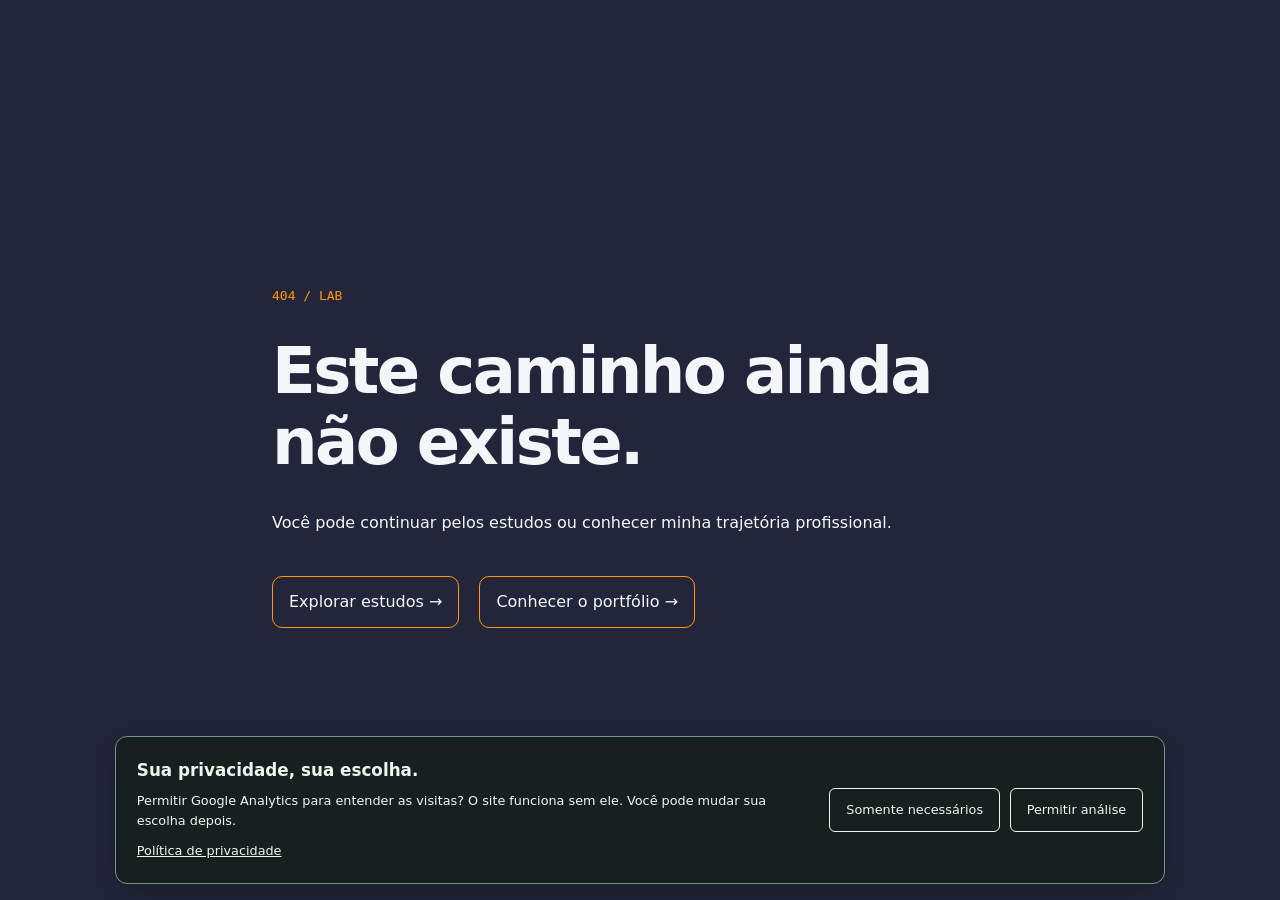
==== commit c5e60944: "deploy: bernardo-kra/portfolio@d653b77de9dc6a9c28a148e116eacc0658f7a04f" ====
--- a/index.html
+++ b/index.html
@@ -78,8 +78,8 @@
         ]
       }
     </script>
-    <script type="module" crossorigin src="/assets/index-BDRZI-tC.js"></script>
-    <link rel="stylesheet" crossorigin href="/assets/index-uOIoJLAY.css">
+    <script type="module" crossorigin src="/assets/index-y7xs5lgF.js"></script>
+    <link rel="stylesheet" crossorigin href="/assets/index-CLjxTL6n.css">
   </head>
   <body>
     <div id="root"></div>
--- a/assets/index-CLjxTL6n.css
+++ b/assets/index-CLjxTL6n.css
@@ -0,0 +1 @@
+:root[data-background-transparent=true] [class*=_timerDisplay_],:root[data-background-transparent=true] [class*=_lofiPlayer_],:root[data-background-transparent=true] [class*=_musicPlaylist_],:root[data-background-transparent=true] [class*=_timerSettings_],:root[data-background-transparent=true] [class*=_activeTaskDisplay_],:root[data-background-transparent=true] [class*=_activeTaskContainer_],:root[data-background-transparent=true] [class*=_taskList_],:root[data-background-transparent=true] [class*=_timerStats_],:root[data-background-transparent=true] [class*=_cyclesHistory_],:root[data-background-transparent=true] [class*=_musicSettings_],:root[data-background-transparent=true] [class*=_timerControls_],:root[data-background-transparent=true] [class*=_modalContainer_],:root[data-background-transparent=true] [class*=_settingsCard_],:root[data-background-transparent=true] [class*=_modalHeader_],:root[data-background-transparent=true] [class*=_settingsGrid_],:root[data-background-transparent=true] [class*=_settingItem_],:root[data-background-transparent=true] [class*=_settingsActions_],:root[data-background-transparent=true] [class*=_compactPlayer_],:root[data-background-transparent=true] [class*=_timerCard_],:root[data-background-transparent=true] [class*=_controlsCard_],:root[data-background-transparent=true] [class*=_controlsPanel_],:root[data-background-transparent=true] [class*=_card_],:root[data-background-transparent=true] [class*=_cardHeader_],:root[data-background-transparent=true] [class*=_emptyTasks_],:root[data-background-transparent=true] [class*=_emptyState_],:root[data-background-transparent=true] [class*=_tabs_],:root[data-background-transparent=true] [class*=_tab_],:root[data-background-transparent=true] [class*=_tabContent_]{background:transparent!important;box-shadow:none!important;border:none!important}:root[data-background-transparent=true] [class*=_cardTitle_]{color:var(--text-default)!important}:root[data-background-transparent=true] [class*=_cardHeader_]{border-bottom:none!important}:root[data-background-transparent=true]{--debug-transparency: 1}:root[data-background-transparent=false]{--debug-transparency: 0}*,.motion-safe *{transition:color .3s ease,background-color .3s ease,border-color .3s ease,box-shadow .3s ease}.motion-reduce *{transition:none!important;animation:none!important}@media (prefers-reduced-motion: reduce){*{transition:none!important;animation:none!important}}.theme-transition{transition:all .4s cubic-bezier(.4,0,.2,1)}.background-transition{transition:background .6s ease}.scroll-parallax{transform:translateZ(0);will-change:transform}.scroll-fade-in{opacity:0;transform:translateY(30px);transition:all .8s cubic-bezier(.4,0,.2,1)}.scroll-fade-in.visible{opacity:1;transform:translateY(0)}.scroll-slide-left{opacity:0;transform:translate(-50px);transition:all .8s cubic-bezier(.4,0,.2,1)}.scroll-slide-left.visible{opacity:1;transform:translate(0)}.scroll-slide-right{opacity:0;transform:translate(50px);transition:all .8s cubic-bezier(.4,0,.2,1)}.scroll-slide-right.visible{opacity:1;transform:translate(0)}.scroll-scale{opacity:0;transform:scale(.8);transition:all .8s cubic-bezier(.4,0,.2,1)}.scroll-scale.visible{opacity:1;transform:scale(1)}.scroll-rotate{opacity:0;transform:rotate(-5deg) scale(.9);transition:all .8s cubic-bezier(.4,0,.2,1)}.scroll-rotate.visible{opacity:1;transform:rotate(0) scale(1)}@keyframes numberFall{0%{transform:translateY(-100%) rotateX(90deg);opacity:0}50%{transform:translateY(0) rotateX(0);opacity:1}to{transform:translateY(0) rotateX(0);opacity:1}}@keyframes shake{0%,to{transform:translate(0)}10%,30%,50%,70%,90%{transform:translate(-5px)}20%,40%,60%,80%{transform:translate(5px)}}@keyframes checkmark{0%{transform:scale(0);opacity:0}50%{transform:scale(1.2);opacity:1}to{transform:scale(1);opacity:1}}@keyframes confetti{0%{transform:translateY(0) rotate(0);opacity:1}to{transform:translateY(100vh) rotate(720deg);opacity:0}}@keyframes themeSlide{0%{transform:translate(-100%);opacity:0}to{transform:translate(0);opacity:1}}.number-fall{animation:numberFall .6s cubic-bezier(.4,0,.2,1) forwards}.timer-shake{animation:shake .8s ease-in-out}.checkmark-animate{animation:checkmark .5s cubic-bezier(.4,0,.2,1) forwards}.confetti-piece{position:absolute;width:8px;height:8px;animation:confetti 3s linear forwards}.theme-slide{animation:themeSlide .6s cubic-bezier(.4,0,.2,1) forwards}.theme-fade{transition:all .8s cubic-bezier(.4,0,.2,1)}html,body{width:100%;max-width:100vw}section,article,aside,main,.card,.section{width:100%;max-width:100%;box-sizing:border-box}h1,h2,h3,h4,h5,h6,p,span,div,a,button{word-wrap:break-word;overflow-wrap:break-word;-webkit-hyphens:auto;hyphens:auto;max-width:100%}.text-responsive{font-size:var(--font-size-base)}.text-responsive-sm{font-size:var(--font-size-sm)}.text-responsive-lg{font-size:var(--font-size-lg)}.text-responsive-xl{font-size:var(--font-size-xl)}.spacing-responsive{padding:var(--spacing-md);margin:var(--spacing-md)}.spacing-responsive-sm{padding:var(--spacing-sm);margin:var(--spacing-sm)}.spacing-responsive-lg{padding:var(--spacing-lg);margin:var(--spacing-lg)}.container-responsive{max-width:var(--container-max-width);padding:0 var(--container-padding);margin:0 auto}.grid-responsive{display:grid;grid-template-columns:repeat(auto-fit,minmax(clamp(250px,300px,350px),1fr));gap:var(--spacing-md)}.flex-responsive{display:flex;gap:var(--spacing-sm);flex-wrap:wrap}@media (max-width: 1200px){.container-responsive{max-width:95vw;padding:0 var(--spacing-lg)}}@media (max-width: 900px){.container-responsive{max-width:98vw;padding:0 var(--spacing-md)}.grid-responsive{grid-template-columns:repeat(auto-fit,minmax(clamp(200px,250px,300px),1fr));gap:var(--spacing-sm)}}@media (max-width: 600px){.container-responsive{max-width:100vw;padding:0 var(--spacing-sm)}.grid-responsive{grid-template-columns:1fr;gap:var(--spacing-sm)}.flex-responsive{flex-direction:column;gap:var(--spacing-xs)}}@media (max-width: 400px){.container-responsive{padding:0 var(--spacing-xs)}.spacing-responsive{padding:var(--spacing-xs);margin:var(--spacing-xs)}.text-responsive{font-size:var(--font-size-sm)}}:root{transition:background-color .4s cubic-bezier(.4,.2,.2,1),color .4s cubic-bezier(.4,.2,.2,1),border-color .4s cubic-bezier(.4,.2,.2,1),box-shadow .4s cubic-bezier(.4,.2,.2,1),filter .4s cubic-bezier(.4,.2,.2,1);--breakpoint-xs: 400px;--breakpoint-sm: 600px;--breakpoint-md: 768px;--breakpoint-lg: 900px;--breakpoint-xl: 1200px;--spacing-xs: clamp(.25rem, 1vw, .5rem);--spacing-sm: clamp(.5rem, 2vw, 1rem);--spacing-md: clamp(1rem, 3vw, 1.5rem);--spacing-lg: clamp(1.5rem, 4vw, 2rem);--spacing-xl: clamp(2rem, 5vw, 3rem);--spacing-2xl: clamp(3rem, 6vw, 4rem);--container-padding: clamp(1rem, 4vw, 2rem);--container-max-width: min(1200px, 95vw);--font-size-xs: clamp(.75rem, 2vw, .875rem);--font-size-sm: clamp(.875rem, 2.5vw, 1rem);--font-size-base: clamp(1rem, 3vw, 1.125rem);--font-size-lg: clamp(1.125rem, 3.5vw, 1.25rem);--font-size-xl: clamp(1.25rem, 4vw, 1.5rem);--font-size-2xl: clamp(1.5rem, 5vw, 2rem);--font-size-3xl: clamp(2rem, 6vw, 2.5rem);--font-size-4xl: clamp(2.5rem, 7vw, 3rem);--font-size-5xl: clamp(3rem, 8vw, 4rem);--gray-100: #f4f6fa;--gray-200: #e6e9f0;--gray-300: #cdd3e1;--gray-400: #aab3cc;--gray-500: #555f7d;--gray-600: #363d56;--gray-700: #272f43;--gray-800: #181f2e;--gray-900: #23263a;--primary: #646cffaa;--primary-light: #8d92ffcc;--primary-dark: #4549b3;--color-primary: var(--primary);--link-color: #646cff;--link-hover: #535bf2;--success: #22c55e;--warning: #eab308;--error: #991b1b;--info: #0ea5e9;--text-over-primary: #fff;--text-over-primary-dark: #fff;--text-over-primary-light: #fff;--text-over-success: #0a0f1a;--text-over-warning: #0a0f1a;--text-over-error: #e6e9f0;--text-over-info: #0a0f1a;--text-default: #f4f6fa;--text-muted: #aab3cc;--disabled: #555f7d;--text-disabled: #aab3cc;--toastify-color-light: var(--text-default);--toastify-color-dark: var(--text-default);--toastify-color-info: var(--info);--toastify-color-success: var(--success);--toastify-color-warning: var(--warning);--toastify-color-error: var(--error);--toastify-text-color-light: #23263a;--toastify-text-color-dark: #f4f6fa;--toastify-color-progress-light: var(--primary);--toastify-color-progress-dark: var(--primary);--star-color-1: #fff;--star-color-2: #bfcfff;--star-color-3: #e6e9ff;--star-color-4: #cfd8ff;--cloud-color: #fff;--cloud-shadow: #fff;--day-gradient-1: #b3e0ff;--day-gradient-2: #e6f7ff;--toggle-bg-dark: rgba(35, 38, 58, .7);--toggle-bg-light: rgba(255, 255, 255, .7);--toggle-bg-active: rgba(100, 108, 255, .15);--card-bg: var(--gray-800);--avatar-bg: var(--gray-700);--chip-bg: var(--primary-light);--chip-text: #23263a;--brand-orange: #ff9900;--brand-orange-light: #ffd699;--bg-default: var(--gray-900);--bg-secondary: var(--gray-800);--white: var(--gray-100)}:root[data-theme=light]{--gray-100: #eaf3fa;--gray-200: #d2e6f7;--gray-300: #b3d4ef;--gray-400: #8fc3e6;--gray-500: #5fa3d0;--gray-600: #3b7bb0;--gray-700: #2a5d8f;--gray-800: #1e3a5c;--gray-900: #eaf3fa;--primary: #1e90ff;--primary-light: #8fd3f4;--primary-dark: #176dc1;--color-primary: var(--primary);--text-default: #1a2233;--text-muted: #5fa3d0;--link-color: #176dc1;--link-hover: #1e90ff;--card-bg: rgba(255, 255, 255, .75);--avatar-bg: #d2e6f7;--chip-bg: linear-gradient(90deg, #1e90ff 60%, #8fd3f4 100%);--chip-text: #fff;--toastify-text-color-light: #23263a;--toastify-text-color-dark: #23263a;--star-color-1: #1e90ff;--star-color-2: #8fd3f4;--star-color-3: #b3d4ef;--star-color-4: #eaf3fa;--cloud-color: #fff;--cloud-shadow: #b3d4ef;--day-gradient-1: #4a90e2;--day-gradient-2: #87ceeb;--day-gradient-3: #e0f6ff;--card-glass-bg: rgba(255, 255, 255, .75);--glass-border: 1.5px solid rgba(30, 144, 255, .13);--glass-shadow: 0 8px 32px 0 rgba(30, 144, 255, .1), 0 1.5px 8px 0 rgba(30, 144, 255, .06);--bg-default: var(--gray-100);--bg-secondary: var(--gray-200);--white: #ffffff}:root[data-theme=dark]{--gray-100: #f4f6fa;--gray-200: #e6e9f0;--gray-300: #cdd3e1;--gray-400: #aab3cc;--gray-500: #555f7d;--gray-600: #363d56;--gray-700: #272f43;--gray-800: #181f2e;--gray-900: #23263a;--primary: #646cffaa;--primary-light: #8d92ffcc;--primary-dark: #4549b3;--color-primary: var(--primary);--text-default: #f4f6fa;--text-muted: #aab3cc;--link-color: #646cff;--link-hover: #535bf2;--card-bg: var(--gray-800);--avatar-bg: var(--gray-700);--chip-bg: var(--primary-light);--chip-text: #23263a;--toastify-text-color-light: #23263a;--toastify-text-color-dark: #f4f6fa;--star-color-1: #fff;--star-color-2: #bfcfff;--star-color-3: #e6e9ff;--star-color-4: #cfd8ff;--cloud-color: #fff;--cloud-shadow: #fff;--day-gradient-1: #b3e0ff;--day-gradient-2: #e6f7ff;--toggle-bg-dark: rgba(35, 38, 58, .7);--toggle-bg-light: rgba(255, 255, 255, .7);--toggle-bg-active: rgba(100, 108, 255, .15);--card-glass-bg: rgba(255, 255, 255, .75);--glass-border: 1.5px solid rgba(30, 144, 255, .13);--glass-shadow: 0 8px 32px 0 rgba(30, 144, 255, .1), 0 1.5px 8px 0 rgba(30, 144, 255, .06);--bg-default: var(--gray-900);--bg-secondary: var(--gray-800);--white: var(--gray-100)}::-webkit-scrollbar{width:10px;background:var(--gray-900)}::-webkit-scrollbar-thumb{background:var(--primary-dark);border-radius:8px;border:2px solid var(--gray-900)}::-webkit-scrollbar-thumb:hover{background:var(--primary)}*{scrollbar-width:thin;scrollbar-color:var(--primary-dark) var(--gray-900)}.hero__section,.aboutme__section,.projects__container,.skills__section,.portfolio__section{width:100%!important;max-width:100vw!important;box-sizing:border-box!important}.hero__title,.hero__subtitle,.aboutme__title,.aboutme__desc,.projects__card h3,.projects__card p,.skills__title{word-wrap:break-word!important;overflow-wrap:break-word!important;-webkit-hyphens:auto!important;hyphens:auto!important;max-width:100%!important}:root{--text-selection-background: #ffd395;--text-selection-color: #241809;font-family:Inter,system-ui,Avenir,Helvetica,Arial,sans-serif;line-height:1.5;font-weight:400;color-scheme:light dark;color:#ffffffde;background-color:#242424;font-synthesis:none;text-rendering:optimizeLegibility;-webkit-font-smoothing:antialiased;-moz-osx-font-smoothing:grayscale;-webkit-text-size-adjust:100%}::selection{background-color:var(--text-selection-background);color:var(--text-selection-color);text-shadow:none}:root[data-theme=light]{--text-selection-background: #ffe2ab}@media (forced-colors: active){::selection{background-color:Highlight;color:HighlightText}}a{font-weight:500;color:var(--color-primary);text-decoration:inherit}a:hover{color:var(--link-hover)}body{margin:0;min-width:320px;min-height:100vh;background-color:var(--gray-900);overflow-x:hidden;width:100%;scroll-behavior:smooth}html{scroll-behavior:smooth}:root[data-theme=light] body{background-color:var(--gray-100)}h1{font-size:var(--font-size-4xl);line-height:1.1}button{border-radius:8px;border:1px solid transparent;padding:var(--spacing-sm) var(--spacing-md);font-size:var(--font-size-base);font-weight:500;font-family:inherit;background-color:#1a1a1a;cursor:pointer;transition:border-color .25s}button:hover{border-color:var(--color-primary)}button:focus-visible,a:focus-visible,input:focus-visible,textarea:focus-visible,select:focus-visible{outline:2px solid var(--color-primary);outline-offset:3px;box-shadow:0 0 0 2px #ffffff1a}img,video,canvas,audio,iframe,embed,object{max-width:100%;height:auto}.container,.po__container,.container-responsive{width:100%;max-width:100vw}.flex-responsive,.grid-responsive{width:100%;max-width:100%}h1,h2,h3,h4,h5,h6,p,span,div{word-wrap:break-word;overflow-wrap:break-word;-webkit-hyphens:auto;hyphens:auto}section,article,aside,main{width:100%;max-width:100%;box-sizing:border-box}@media (max-width: 600px){:root{font-size:15px;min-width:0!important;max-width:100vw!important;overflow-x:hidden!important}body,html{min-width:0!important;max-width:100vw!important;overflow-x:hidden!important}}#root{width:100%;min-width:0;min-height:100vh}:where(main,section,article,aside,nav,form,fieldset){min-width:0}:where(input,textarea,select){min-width:0;max-width:100%}@media (max-width: 600px){input:not([type=range]):not([type=checkbox]):not([type=radio]),textarea,select{font-size:16px}}@media (prefers-reduced-motion: reduce){html,body{scroll-behavior:auto}}@media (max-width: 400px){:root{font-size:14px;min-width:0!important;max-width:100vw!important;overflow-x:hidden!important}body,html{min-width:0!important;max-width:100vw!important;overflow-x:hidden!important}}:where(button,a[href]):not(:disabled):not([aria-disabled=true]):active{filter:brightness(.86)}@media (forced-colors: active){:where(button,a[href]):not(:disabled):not([aria-disabled=true]):active{filter:none;outline:2px solid Highlight;outline-offset:2px}}._typography_15qlq_1{margin:0;line-height:1.5;transition:color .2s ease}._typography--h1_15qlq_8{font-size:var(--font-size-5xl);font-weight:900;letter-spacing:-1px;line-height:1.1}._typography--h2_15qlq_15{font-size:var(--font-size-4xl);font-weight:900;letter-spacing:-.5px;line-height:1.2}._typography--h3_15qlq_22{font-size:var(--font-size-3xl);font-weight:800;letter-spacing:-.3px;line-height:1.3}._typography--h4_15qlq_29{font-size:var(--font-size-2xl);font-weight:700;letter-spacing:-.2px;line-height:1.4}._typography--h5_15qlq_36{font-size:var(--font-size-xl);font-weight:700;line-height:1.4}._typography--h6_15qlq_42{font-size:var(--font-size-lg);font-weight:600;line-height:1.4}._typography--body1_15qlq_48{font-size:var(--font-size-base);font-weight:400;line-height:1.6}._typography--body2_15qlq_54{font-size:var(--font-size-sm);font-weight:400;line-height:1.6}._typography--caption_15qlq_60{font-size:var(--font-size-xs);font-weight:500;line-height:1.4;text-transform:uppercase;letter-spacing:.5px}._typography--overline_15qlq_68{font-size:var(--font-size-xs);font-weight:600;line-height:1.4;text-transform:uppercase;letter-spacing:1px}._typography--button_15qlq_76{font-size:var(--font-size-base);font-weight:600;line-height:1.4;letter-spacing:.02em}._typography--link_15qlq_83{font-size:var(--font-size-base);font-weight:500;line-height:1.4;text-decoration:underline;cursor:pointer}._typography--primary_15qlq_92{color:var(--text-default)}._typography--secondary_15qlq_96{color:var(--text-muted)}._typography--muted_15qlq_100{color:var(--text-muted);opacity:1}._typography--brand_15qlq_105{color:var(--brand-orange)}._typography--success_15qlq_109{color:var(--success)}._typography--warning_15qlq_113{color:var(--warning)}._typography--error_15qlq_117{color:var(--error)}._typography--left_15qlq_122{text-align:left}._typography--center_15qlq_126{text-align:center}._typography--right_15qlq_130{text-align:right}._typography--justify_15qlq_134{text-align:justify}._typography--normal_15qlq_139{font-weight:400}._typography--medium_15qlq_143{font-weight:500}._typography--semibold_15qlq_147{font-weight:600}._typography--bold_15qlq_151{font-weight:700}._typography--extrabold_15qlq_155{font-weight:800}._typography--black_15qlq_159{font-weight:900}._typography--xs_15qlq_164{font-size:var(--font-size-xs)}._typography--sm_15qlq_168{font-size:var(--font-size-sm)}._typography--base_15qlq_172{font-size:var(--font-size-base)}._typography--lg_15qlq_176{font-size:var(--font-size-lg)}._typography--xl_15qlq_180{font-size:var(--font-size-xl)}._typography--2xl_15qlq_184{font-size:var(--font-size-2xl)}._typography--3xl_15qlq_188{font-size:var(--font-size-3xl)}._typography--4xl_15qlq_192{font-size:var(--font-size-4xl)}._typography--5xl_15qlq_196{font-size:var(--font-size-5xl)}._typography--truncate_15qlq_201{overflow:hidden;text-overflow:ellipsis;white-space:nowrap}._typography--nowrap_15qlq_207{white-space:nowrap}@media (max-width: 900px){._typography--h1_15qlq_8{font-size:var(--font-size-4xl)}._typography--h2_15qlq_15{font-size:var(--font-size-3xl)}._typography--h3_15qlq_22{font-size:var(--font-size-2xl)}._typography--h4_15qlq_29{font-size:var(--font-size-xl)}}@media (max-width: 600px){._typography--h1_15qlq_8{font-size:var(--font-size-3xl)}._typography--h2_15qlq_15{font-size:var(--font-size-2xl)}._typography--h3_15qlq_22{font-size:var(--font-size-xl)}._typography--h4_15qlq_29{font-size:var(--font-size-lg)}._typography--body1_15qlq_48{font-size:var(--font-size-sm)}}@media (max-width: 400px){._typography--h1_15qlq_8{font-size:var(--font-size-2xl)}._typography--h2_15qlq_15{font-size:var(--font-size-xl)}._typography--h3_15qlq_22{font-size:var(--font-size-lg)}._typography--body1_15qlq_48{font-size:var(--font-size-xs)}}._po__container_ra5cg_1{min-width:0;width:100%;max-width:var(--container-max-width);margin:0 auto;padding:0 var(--container-padding);box-sizing:border-box}._po__container__content_ra5cg_10{width:100%;max-width:var(--container-max-width);margin:var(--spacing-2xl) auto}@media (max-width: 1200px){._po__container_ra5cg_1,._po__container__content_ra5cg_10{max-width:95vw;padding:0 var(--spacing-lg)}}@media (max-width: 900px){._po__container_ra5cg_1,._po__container__content_ra5cg_10{max-width:98vw;padding:0 var(--spacing-md)}}@media (max-width: 600px){._po__container_ra5cg_1,._po__container__content_ra5cg_10{max-width:100vw;padding:0 var(--spacing-sm)}}@media (max-width: 400px){._po__container_ra5cg_1,._po__container__content_ra5cg_10{padding:0 var(--spacing-xs)}}._inputLabel_mc74o_1{display:flex;flex-direction:column;gap:var(--spacing-xs);font-size:var(--font-size-base);color:var(--color-primary)}._inputLabelText_mc74o_9{font-size:var(--font-size-sm);font-weight:500;color:var(--color-primary);margin-bottom:var(--spacing-xs)}._inputField_mc74o_16{padding:var(--spacing-sm) var(--spacing-sm);border-radius:8px;background:var(--gray-800);color:var(--text-default);border:1px solid var(--gray-700);font-size:var(--font-size-base);font-family:inherit;transition:border-color .2s,box-shadow .2s}:root[data-theme=light] ._inputField_mc74o_16{background:var(--gray-100);border:1px solid var(--gray-300)}._inputField_mc74o_16:focus{outline:none;border-color:var(--color-primary);box-shadow:0 0 0 2px var(--color-primary) 33}._inputField_mc74o_16::placeholder{color:var(--text-muted);opacity:1}@media (max-width: 600px){._inputLabel_mc74o_1{font-size:var(--font-size-sm)}._inputLabelText_mc74o_9{font-size:var(--font-size-xs)}._inputField_mc74o_16{padding:var(--spacing-xs) var(--spacing-sm);font-size:var(--font-size-sm)}}@media (max-width: 400px){._inputLabel_mc74o_1,._inputLabelText_mc74o_9{font-size:var(--font-size-xs)}._inputField_mc74o_16{padding:var(--spacing-xs);font-size:var(--font-size-xs)}}._fadeInOnScroll_orslg_1{min-width:0;opacity:0;transform:translateY(20px);transition:opacity var(--duration, .6s) ease-out,transform var(--duration, .6s) ease-out}._fadeInOnScroll_orslg_1._visible_orslg_10{opacity:1;transform:none}@media (prefers-reduced-motion: reduce){._fadeInOnScroll_orslg_1{opacity:1;transform:none;transition:none}}._chatTheme_1iyhn_1{--text-primary: #182b23;--text-default: #182b23;--text-muted: #4f6258;--card-background: #ffffff;--background-primary: #f1f6f2;--bg-secondary: #f1f6f2;--bg-default: #ffffff;--border-default: #8b9e93;--border-light: #d1ddd5;--chat-accent: #235b48;--chat-accent-hover: #194535;--chat-on-accent: #ffffff;--chat-warning: #825000;color:var(--text-primary);font-family:Space Grotesk,system-ui,sans-serif;font-size:1rem;line-height:1.6}[data-theme=dark] ._chatTheme_1iyhn_1{--text-primary: #f0f7f3;--text-default: #f0f7f3;--text-muted: #bbcec4;--card-background: #14201e;--background-primary: #0b1513;--bg-secondary: #1c2b25;--bg-default: #14201e;--border-default: #738b80;--border-light: #344b40;--chat-accent: #286349;--chat-accent-hover: #1f503b;--chat-warning: #f3ce88}._chatTheme_1iyhn_1 :where(button,textarea,input){font-family:inherit}._chatTheme_1iyhn_1 :where(button,textarea,input):focus-visible{outline:2px solid var(--text-primary);outline-offset:3px}._overlay_13wgh_1{width:100%;height:100%;max-width:none;max-height:none;margin:0;border:0;padding:0;position:fixed;top:0;left:0;right:0;bottom:0;background:#000000b3;display:flex;align-items:center;justify-content:center;z-index:9999;-webkit-backdrop-filter:blur(4px);backdrop-filter:blur(4px)}._overlay_13wgh_1:not([open]){display:none}._overlay_13wgh_1::backdrop{background:#0008}._privacyNote_13wgh_27{font-size:.78rem;line-height:1.6;color:var(--text-secondary, #68746c);margin:.75rem 0}._privacyNote_13wgh_27 a{color:inherit;text-decoration:underline}._googleSection_13wgh_37{padding:.7rem 0}._googleControl_13wgh_40{min-height:48px;display:grid;align-items:center;justify-items:center}._googleControl_13wgh_40>div{max-width:100%}._googleSection_13wgh_37 ._googleStatus_13wgh_49{display:flex;align-items:center;justify-content:center;gap:.65rem;margin:0;min-height:48px}._spinner_13wgh_57{width:18px;height:18px;border:2px solid var(--border-default);border-top-color:var(--text-primary);border-radius:50%;animation:_login-spin_13wgh_1 .8s linear infinite}@keyframes _login-spin_13wgh_1{to{transform:rotate(360deg)}}@media (prefers-reduced-motion: reduce){._spinner_13wgh_57{animation:none}}._googleSection_13wgh_37 p{font-size:.73rem;line-height:1.6;color:var(--text-secondary, #68746c);margin-top:.7rem}._googleButton_13wgh_81{display:flex;align-items:center;justify-content:center;gap:.75rem;width:100%;padding:.8rem;border-radius:8px;border:1px solid var(--border-default, #81958c);background:transparent;color:var(--text-primary);cursor:pointer}._googleButton_13wgh_81:disabled{color:var(--text-secondary);cursor:not-allowed}._googleIcon_13wgh_98{width:20px;height:20px;flex-shrink:0;background:#fff;border-radius:50%}._divider_13wgh_105{text-align:center;font-size:.75rem;margin:.7rem 0;color:var(--text-secondary)}._form_13wgh_111 label{display:grid;gap:.4rem;font-size:.8rem;color:var(--text-primary)}._modal_13wgh_117>._switchButton_13wgh_117{display:block;margin:1rem auto 0;min-height:44px}._modal_13wgh_117 :where(button,a,input):focus-visible{outline:2px solid var(--brand-orange, #c87326);outline-offset:3px}[data-theme=dark] ._modal_13wgh_117{--text-primary: #f0f7f3;--text-secondary: #bbcec4;--card-background: #14201e;--input-background: #0b1513;--border-default: #738b80;--bg-hover: #22362d;--auth-link: #a6e3c2;--auth-error: #ffb4b4}[data-theme=dark] ._input_13wgh_136{background:#0b1513}._modal_13wgh_117{--text-primary: #182b23;--text-secondary: #4f6258;--card-background: #ffffff;--input-background: #f5f9f6;--border-default: #8b9e93;--primary-color: #235b48;--primary-hover: #194535;--bg-hover: #edf4ef;--auth-link: #235b48;--auth-error: #a91f2b;color:var(--text-primary);position:relative;background:var(--card-background, #ffffff);border-radius:16px;padding:2rem;max-width:400px;width:90%;max-height:calc(100dvh - 2rem);overflow-y:auto;box-shadow:0 20px 25px -5px #0000001a,0 10px 10px -5px #0000000a;border:1px solid var(--border-default, #e5e7eb)}._closeButton_13wgh_166{position:absolute;top:1rem;right:1rem;background:none;border:none;font-size:1.5rem;cursor:pointer;color:var(--text-secondary, #6b7280);width:32px;height:32px;display:flex;align-items:center;justify-content:center;border-radius:50%;transition:all .2s ease}._closeButton_13wgh_166:hover{background:var(--bg-hover, #f3f4f6);color:var(--text-primary, #111827)}._header_13wgh_189{flex-wrap:wrap;gap:.75rem;padding-right:1.75rem;display:flex;justify-content:space-between;align-items:center;margin-bottom:1.5rem;padding-bottom:1rem;border-bottom:1px solid var(--border-default, #e5e7eb)}._header_13wgh_189 h2{margin:0;color:var(--text-primary, #111827);font-size:1.5rem;font-weight:600}._switchButton_13wgh_117{background:none;border:none;color:var(--auth-link);cursor:pointer;font-size:.875rem;text-decoration:underline;transition:color .2s ease}._switchButton_13wgh_117:hover{color:var(--auth-link);text-decoration-thickness:2px}._form_13wgh_111{display:flex;flex-direction:column;gap:1rem}._row_13wgh_229{display:grid;grid-template-columns:1fr 1fr;gap:.75rem}._input_13wgh_136{width:100%;padding:.75rem;border:1px solid var(--border-default, #d1d5db);border-radius:8px;font-size:.875rem;transition:all .2s ease;background:var(--input-background, #ffffff);color:var(--text-primary, #111827)}._input_13wgh_136:focus{outline:none;border-color:var(--primary-color, #3b82f6);box-shadow:0 0 0 3px #3b82f61a}._input_13wgh_136::placeholder{color:var(--text-secondary, #6b7280)}._error_13wgh_256,._googleSection_13wgh_37 ._error_13wgh_256{color:var(--auth-error);font-size:.875rem;text-align:center;padding:.75rem;background:#ef44441a;border-radius:8px;border:1px solid rgba(239,68,68,.2)}._submitButton_13wgh_267{width:100%;padding:.75rem;background:var(--primary-color, #3b82f6);color:#fff;border:none;border-radius:8px;font-size:.875rem;font-weight:500;cursor:pointer;transition:all .2s ease;margin-top:.5rem}._submitButton_13wgh_267:hover:not(:disabled){background:var(--primary-hover, #2563eb);transform:translateY(-1px)}._submitButton_13wgh_267:disabled{cursor:not-allowed;transform:none}@media (max-width: 480px){._modal_13wgh_117{padding:1.5rem;margin:1rem}._row_13wgh_229{grid-template-columns:1fr}}._floatingButton_1qk8x_1{position:fixed;bottom:24px;right:24px;background:var(--brand-orange);color:#182b23;border:none;border-radius:50px;padding:16px 20px;display:flex;align-items:center;gap:12px;cursor:pointer;box-shadow:0 8px 32px #00000026;transition:all .3s ease;z-index:1000;font-weight:600;font-size:var(--font-size-sm);max-width:240px;font-family:Space Grotesk,system-ui,sans-serif}._floatingButton_1qk8x_1:hover{transform:translateY(-2px);box-shadow:0 12px 40px #0003;background:#ffd699}._chatIcon_1qk8x_29{font-size:20px;animation:_pulse_1qk8x_1 2s infinite}@keyframes _pulse_1qk8x_1{0%{transform:scale(1)}50%{transform:scale(1.1)}to{transform:scale(1)}}._chatText_1qk8x_46{white-space:nowrap;overflow:hidden;text-overflow:ellipsis}._chatOverlay_1qk8x_52{position:fixed;top:0;left:0;right:0;bottom:0;background:#00000080;display:flex;align-items:center;justify-content:center;z-index:2000;padding:20px}._chatModal_1qk8x_66{display:flex;flex-direction:column;min-height:0;background:var(--card-background);border-radius:16px;width:100%;max-width:800px;height:min(720px,calc(100dvh - 40px));max-height:calc(100dvh - 40px);overflow:hidden;box-shadow:0 20px 40px #0000004d;animation:_modalSlideIn_1qk8x_1 .3s ease-out}@keyframes _modalSlideIn_1qk8x_1{0%{opacity:0;transform:scale(.9) translateY(20px)}to{opacity:1;transform:scale(1) translateY(0)}}._chatHeader_1qk8x_92{flex-shrink:0;padding:var(--spacing-md);border-bottom:1px solid var(--border-default);display:flex;justify-content:space-between;align-items:center;background:var(--bg-secondary)}._chatHeader_1qk8x_92 h3{margin:0;color:var(--text-default);font-size:var(--font-size-lg);font-weight:600}._closeButton_1qk8x_109{background:var(--bg-default);border:1px solid var(--border-default);font-size:18px;cursor:pointer;color:var(--text-muted);padding:4px;border-radius:50%;transition:all .2s ease;width:32px;height:32px;display:flex;align-items:center;justify-content:center;font-weight:600}._closeButton_1qk8x_109:hover{background:var(--chat-accent);color:var(--chat-on-accent);border-color:var(--chat-accent)}@media (max-width: 768px){._floatingButton_1qk8x_1{bottom:16px;right:16px;padding:12px 16px;font-size:var(--font-size-xs)}._chatText_1qk8x_46{display:none}._chatModal_1qk8x_66{margin:0;border-radius:0;max-height:100vh}}._chatIcon_1qk8x_29{animation:none;display:flex}@media (max-width: 600px){._floatingButton_1qk8x_1{bottom:64px;right:12px;min-height:44px}}@media (prefers-reduced-motion: reduce){._floatingButton_1qk8x_1{transition:none}}._conversationList_1au6p_1{display:flex;flex-direction:column;height:100%;background:var(--card-background);border-right:1px solid var(--border-default);width:100%;min-width:0;min-height:0}._header_1au6p_12{display:flex;align-items:center;justify-content:space-between;padding:var(--spacing-md);border-bottom:1px solid var(--border-default);background:var(--background-primary)}._header_1au6p_12 h3{margin:0;font-size:1.2rem;font-weight:600;color:var(--text-primary)}._refreshButton_1au6p_28{display:flex;align-items:center;justify-content:center;width:32px;height:32px;border:none;border-radius:50%;background:var(--background-primary);color:var(--text-muted);cursor:pointer;font-size:1rem;transition:all .2s ease}._refreshButton_1au6p_28:hover{background:var(--border-default);color:var(--text-primary);transform:rotate(180deg)}._conversationsContainer_1au6p_49{min-height:0;flex:1;overflow-y:auto}._conversationsContainer_1au6p_49::-webkit-scrollbar{width:6px}._conversationsContainer_1au6p_49::-webkit-scrollbar-track{background:transparent}._conversationsContainer_1au6p_49::-webkit-scrollbar-thumb{background:var(--border-default);border-radius:3px}._conversationsContainer_1au6p_49::-webkit-scrollbar-thumb:hover{background:var(--text-muted)}._conversationItem_1au6p_72{display:flex;align-items:center;padding:var(--spacing-md);cursor:pointer;transition:all .2s ease;border-bottom:1px solid var(--border-light);gap:var(--spacing-sm)}._conversationItem_1au6p_72:hover{background:var(--background-primary)}._conversationItem_1au6p_72._selected_1au6p_86{background:#ff99001a;border-left:3px solid var(--brand-orange)}._conversationAvatar_1au6p_91{position:relative;width:48px;height:48px;border-radius:50%;background:var(--chat-accent);color:#fff;display:flex;align-items:center;justify-content:center;font-weight:600;font-size:1.1rem;flex-shrink:0}._onlineIndicator_1au6p_106{position:absolute;bottom:2px;right:2px;width:12px;height:12px;border-radius:50%;background:#4ade80;border:2px solid var(--card-background)}._conversationContent_1au6p_117{flex:1;min-width:0}._conversationHeader_1au6p_122{display:flex;align-items:center;justify-content:space-between;margin-bottom:var(--spacing-xs)}._conversationName_1au6p_129{margin:0;font-size:.95rem;font-weight:600;color:var(--text-primary);white-space:nowrap;overflow:hidden;text-overflow:ellipsis;flex:1}._conversationTime_1au6p_140{font-size:.75rem;color:var(--text-muted);flex-shrink:0;margin-left:var(--spacing-xs)}._conversationFooter_1au6p_147{display:flex;align-items:center;justify-content:space-between;gap:var(--spacing-xs)}._lastMessage_1au6p_154{margin:0;font-size:.85rem;color:var(--text-muted);white-space:nowrap;overflow:hidden;text-overflow:ellipsis;flex:1}._unreadBadge_1au6p_164{display:flex;align-items:center;justify-content:center;min-width:20px;height:20px;border-radius:10px;background:var(--chat-accent);color:#fff;font-size:.7rem;font-weight:600;flex-shrink:0}._loadingContainer_1au6p_178{display:flex;flex-direction:column;align-items:center;justify-content:center;height:100%;gap:var(--spacing-md);color:var(--text-muted)}._loadingSpinner_1au6p_188{width:32px;height:32px;border:3px solid var(--border-default);border-top:3px solid var(--brand-orange);border-radius:50%;animation:_spin_1au6p_1 1s linear infinite}@keyframes _spin_1au6p_1{0%{transform:rotate(0)}to{transform:rotate(360deg)}}._emptyState_1au6p_206{display:flex;flex-direction:column;align-items:center;justify-content:center;height:100%;text-align:center;color:var(--text-muted);gap:var(--spacing-sm);padding:var(--spacing-lg)}._emptyIcon_1au6p_218{font-size:2.5rem;opacity:.5}._emptyState_1au6p_206 h4{margin:0;font-size:1.1rem;color:var(--text-primary)}._emptyState_1au6p_206 p{margin:0;font-size:.9rem}@media (max-width: 768px){._conversationList_1au6p_1{min-width:0;max-width:100%}._conversationItem_1au6p_72{padding:var(--spacing-sm)}._conversationAvatar_1au6p_91{width:40px;height:40px;font-size:1rem}._conversationName_1au6p_129{font-size:.9rem}._lastMessage_1au6p_154{font-size:.8rem}}._conversationItem_1au6p_72{width:100%;border-top:0;border-left:0;border-right:0;background:transparent;text-align:left;font:inherit;color:var(--text-primary)}._filters_1au6p_270{display:grid;gap:.6rem;padding:1rem;border-bottom:1px solid var(--border-light)}._filters_1au6p_270 input[type=search]{width:100%;min-width:0;padding:.7rem;font-size:1rem;background:var(--card-background);color:var(--text-primary);border:1px solid var(--border-default);border-radius:8px}._filters_1au6p_270 label{display:flex;gap:.5rem;align-items:center;color:var(--text-muted);font-size:.875rem}._error_1au6p_293{color:var(--chat-warning);background:var(--card-background);padding:.75rem 1rem;margin:0;font-size:.875rem}._refreshButton_1au6p_28{width:44px;height:44px}._conversationItem_1au6p_72{min-height:64px}._messageContainer_h32dv_1{display:flex;flex-direction:column;margin-bottom:var(--spacing-sm);max-width:70%}._ownMessage_h32dv_8{align-self:flex-end;align-items:flex-end}._otherMessage_h32dv_13{align-self:flex-start;align-items:flex-start}._senderName_h32dv_18{font-size:.75rem;color:var(--text-muted);margin-bottom:var(--spacing-xs);font-weight:500}._messageBubble_h32dv_25{padding:12px 16px;border-radius:20px;position:relative;word-wrap:break-word;box-shadow:0 4px 15px #0000001a;-webkit-backdrop-filter:blur(10px);backdrop-filter:blur(10px);transition:all .2s ease}._messageBubble_h32dv_25:hover{transform:translateY(-1px);box-shadow:0 6px 20px #00000026}._ownBubble_h32dv_40{background:var(--chat-accent);color:#fff;border-bottom-right-radius:6px;box-shadow:0 4px 15px #235b484d}._otherBubble_h32dv_47{background:var(--card-background);color:var(--text-primary);border:1px solid var(--border-light);border-bottom-left-radius:6px;box-shadow:0 4px 15px #00000014}._messageText_h32dv_55{font-size:.95rem;line-height:1.5;margin-bottom:6px;font-weight:500}._messageTime_h32dv_62{font-size:.75rem;opacity:1;text-align:right;margin-top:6px;font-weight:400}._ownMessage_h32dv_8 ._messageTime_h32dv_62{color:var(--chat-on-accent)}._otherMessage_h32dv_13 ._messageTime_h32dv_62{color:var(--text-muted)}@media (max-width: 768px){._messageContainer_h32dv_1{max-width:85%}._messageBubble_h32dv_25{padding:var(--spacing-sm)}._messageText_h32dv_55{font-size:.95rem}}._messageInputContainer_pbekf_1{flex-shrink:0;min-width:0;background:var(--card-background);-webkit-backdrop-filter:blur(10px);backdrop-filter:blur(10px);border-top:1px solid rgba(255,255,255,.2);padding:20px;position:sticky;bottom:0;z-index:10;box-shadow:0 -2px 10px #0000001a}._inputWrapper_pbekf_14{display:flex;align-items:flex-end;gap:12px;background:var(--background-primary);border:1px solid var(--border-default);border-radius:14px;padding:12px 16px;transition:all .3s ease;box-shadow:0 4px 15px #0000000d}._inputWrapper_pbekf_14:focus-within{border-color:var(--text-primary);box-shadow:0 0 0 4px #235b481a,0 6px 20px #235b4826;transform:translateY(-1px)}._messageTextarea_pbekf_34{min-width:0;flex:1;border:none;outline:none;background:transparent;resize:none;font-family:inherit;font-size:1rem;line-height:1.4;color:var(--text-primary);min-height:20px;max-height:120px;padding:var(--spacing-xs) 0}._messageTextarea_pbekf_34::placeholder{color:var(--text-muted)}._messageTextarea_pbekf_34:disabled{opacity:.6;cursor:not-allowed}._sendButton_pbekf_59{display:flex;align-items:center;justify-content:center;width:45px;height:45px;border:none;border-radius:50%;background:var(--chat-accent);color:#fff;cursor:pointer;transition:all .3s ease;flex-shrink:0;box-shadow:0 4px 15px #235b484d;font-size:1.1rem}._sendButton_pbekf_59:hover:not(:disabled){background:var(--chat-accent-hover);transform:scale(1.1) translateY(-2px);box-shadow:0 6px 20px #235b4866}._sendButton_pbekf_59:disabled{background:var(--background-primary);color:var(--text-muted);border:1px solid var(--border-default);cursor:not-allowed;transform:none}._inputFooter_pbekf_90{flex-wrap:wrap;gap:.5rem;display:flex;justify-content:space-between;align-items:center;margin-top:var(--spacing-xs);font-size:.75rem;color:var(--text-muted)}._characterCount_pbekf_101{display:flex;align-items:center;gap:2px}._nearLimit_pbekf_107{color:var(--chat-warning);font-weight:600}._separator_pbekf_112{opacity:1}._cooldownIndicator_pbekf_116{display:flex;align-items:center;gap:var(--spacing-xs);color:var(--chat-warning);font-weight:500;animation:_pulse_pbekf_1 1s infinite}@keyframes _pulse_pbekf_1{0%,to{opacity:1}50%{opacity:.6}}@media (max-width: 768px){._messageInputContainer_pbekf_1{padding:var(--spacing-sm)}._inputWrapper_pbekf_14{padding:var(--spacing-xs)}._sendButton_pbekf_59{width:36px;height:36px}}._chatContainer_13hrk_1{flex:1;min-height:0;min-width:0;display:flex;flex-direction:column;height:100%;background:var(--background-primary);border-radius:20px;overflow:hidden;box-shadow:0 20px 40px #00000026;-webkit-backdrop-filter:blur(10px);backdrop-filter:blur(10px)}._chatHeader_13hrk_15{flex-shrink:0;display:flex;align-items:center;padding:20px;background:var(--card-background);-webkit-backdrop-filter:blur(10px);backdrop-filter:blur(10px);border-bottom:1px solid rgba(255,255,255,.2);gap:15px;box-shadow:0 2px 10px #0000001a}._backButton_13hrk_27{display:flex;align-items:center;justify-content:center;width:45px;height:45px;border:none;border-radius:50%;background:var(--chat-accent);color:#fff;cursor:pointer;font-size:1.3rem;transition:all .3s ease;box-shadow:0 4px 15px #235b484d}._backButton_13hrk_27:hover{background:var(--chat-accent-hover);transform:scale(1.1) translateY(-2px);box-shadow:0 6px 20px #235b4866}._chatInfo_13hrk_49{flex:1;min-width:0}._chatTitle_13hrk_54{font-size:1.2rem;font-weight:700;color:var(--text-primary);margin:0 0 5px;white-space:nowrap;overflow:hidden;text-overflow:ellipsis}._chatSubtitle_13hrk_64{font-size:.9rem;color:var(--text-muted);margin:0;white-space:nowrap;overflow:hidden;text-overflow:ellipsis;font-weight:500}._chatStatus_13hrk_74{display:flex;align-items:center;min-width:0}._typingIndicator_13hrk_80{font-size:.8rem;color:var(--chat-warning);font-style:italic;animation:_pulse_13hrk_1 1.5s infinite}._messagesContainer_13hrk_87{min-height:0;overflow-wrap:anywhere;flex:1;overflow-y:auto;padding:20px;display:flex;flex-direction:column;gap:15px;background:var(--background-primary);position:relative}._messagesContainer_13hrk_87::-webkit-scrollbar{width:6px}._messagesContainer_13hrk_87::-webkit-scrollbar-track{background:transparent}._messagesContainer_13hrk_87::-webkit-scrollbar-thumb{background:var(--border-default);border-radius:3px}._messagesContainer_13hrk_87::-webkit-scrollbar-thumb:hover{background:var(--text-muted)}._loadingContainer_13hrk_117{display:flex;flex-direction:column;align-items:center;justify-content:center;height:100%;gap:var(--spacing-md);color:var(--text-muted)}._loadingSpinner_13hrk_127{width:40px;height:40px;border:3px solid var(--border-default);border-top:3px solid var(--brand-orange);border-radius:50%;animation:_spin_13hrk_1 1s linear infinite}@keyframes _spin_13hrk_1{0%{transform:rotate(0)}to{transform:rotate(360deg)}}._emptyState_13hrk_145{display:flex;flex-direction:column;align-items:center;justify-content:center;height:100%;text-align:center;color:var(--text-muted);gap:var(--spacing-sm)}._emptyIcon_13hrk_156{font-size:3rem;opacity:.5}._emptyState_13hrk_145 h4{margin:0;font-size:1.2rem;color:var(--text-primary)}._emptyState_13hrk_145 p{margin:0;font-size:.9rem}._typingBubble_13hrk_172{display:flex;align-items:center;padding:var(--spacing-sm) var(--spacing-md);background:var(--card-background);border-radius:18px 18px 18px 4px;max-width:80px;box-shadow:0 1px 2px #0000001a}._typingDots_13hrk_183{display:flex;gap:4px}._typingDots_13hrk_183 span{width:8px;height:8px;border-radius:50%;background:var(--text-muted);animation:_typing_13hrk_80 1.4s infinite ease-in-out}._typingDots_13hrk_183 span:nth-child(1){animation-delay:-.32s}._typingDots_13hrk_183 span:nth-child(2){animation-delay:-.16s}@keyframes _typing_13hrk_80{0%,80%,to{transform:scale(.8);opacity:.5}40%{transform:scale(1);opacity:1}}@media (max-width: 768px){._chatContainer_13hrk_1{border-radius:0;height:100%}._chatHeader_13hrk_15{padding:var(--spacing-sm) var(--spacing-md)}._messagesContainer_13hrk_87{padding:var(--spacing-sm)}._backButton_13hrk_27{width:36px;height:36px;font-size:1rem}}._sendError_13hrk_238{margin:0;padding:.75rem 1rem;background:var(--card-background);color:var(--chat-warning);font-size:.875rem}._dateLabel_13hrk_246{text-align:center;font-size:.8rem;color:var(--text-muted);margin:1rem 0}._newMessages_13hrk_252,._sendError_13hrk_238 button{align-self:center;padding:.6rem 1rem;border:1px solid var(--border-default);border-radius:8px;color:var(--chat-on-accent);background:var(--chat-accent);font:inherit;cursor:pointer}@media (prefers-reduced-motion: reduce){._loadingSpinner_13hrk_127{animation:none}}._chatContainer_1q74v_1{flex:1;min-height:0;min-width:0;display:flex;flex-direction:column;height:100%;background:var(--background-primary);border-radius:12px;overflow:hidden;box-shadow:0 8px 32px #0000001a;border:1px solid var(--border-default)}._adminLayout_1q74v_15,._userLayout_1q74v_23{display:flex;height:100%;min-height:0;min-width:0;flex:1}._accessDenied_1q74v_31{display:flex;flex-direction:column;align-items:center;justify-content:center;height:100%;text-align:center;color:var(--text-muted);gap:var(--spacing-md);padding:var(--spacing-xl)}._accessDeniedIcon_1q74v_43{font-size:4rem;opacity:.5}._accessDenied_1q74v_31 h3{margin:0;font-size:1.5rem;color:var(--text-primary)}._accessDenied_1q74v_31 p{margin:0;font-size:1rem}@media (max-width: 768px){._chatContainer_1q74v_1{border-radius:0;height:100%;box-shadow:none;border:none}._adminLayout_1q74v_15{flex-direction:column;min-height:0}._userLayout_1q74v_23{min-height:0}._accessDenied_1q74v_31{padding:var(--spacing-lg)}._accessDeniedIcon_1q74v_43{font-size:3rem}._accessDenied_1q74v_31 h3{font-size:1.3rem}}._themeToggleButton_1bfmf_1{border:none;border-radius:6px;padding:4px;cursor:pointer;width:28px;height:28px;display:flex;align-items:center;justify-content:center;transition:background .2s;background:var(--toggle-bg-dark, rgba(35,38,58,.7))}:root[data-theme=light] ._themeToggleButton_1bfmf_1{background:var(--toggle-bg-dark, rgba(255,255,255,.7))}._themeToggleButtonActive_1bfmf_19{background:var(--toggle-bg-active, rgba(100, 108, 255, .15))}@media (max-width: 600px){._themeToggleButton_1bfmf_1{width:24px;height:24px;padding:3px}}@media (max-width: 400px){._themeToggleButton_1bfmf_1{width:20px;height:20px;padding:2px}}._homePage_6lpmp_1{--section-spacing: clamp(3rem, 7vw, 6rem);--card-background: var(--card-bg);--border-default: color-mix(in srgb, var(--text-default) 12%, transparent);--border-color: var(--border-default);width:100%;min-height:100vh;background:radial-gradient(ellipse 90vw 700px at 10% 15%,rgba(255,153,0,.07),transparent 75%),radial-gradient(ellipse 85vw 900px at 100% 45%,rgba(99,102,241,.06),transparent 75%),radial-gradient(ellipse 80vw 700px at 15% 85%,rgba(16,185,129,.04),transparent 75%),var(--bg-default);color:var(--text-default);position:relative;isolation:isolate;--hx: .5;--hy: .5}._homePage_6lpmp_1>*{position:relative;z-index:1}._ambientBackdrop_6lpmp_37{position:fixed;top:0;right:0;bottom:0;left:0;background:radial-gradient(900px 520px at 20% 20%,rgba(255,154,46,.08),transparent 62%),radial-gradient(700px 480px at 80% 30%,rgba(99,102,241,.06),transparent 60%),radial-gradient(600px 380px at 30% 80%,rgba(16,185,129,.06),transparent 60%);opacity:.8;pointer-events:none;z-index:0;animation:_ambientDrift_6lpmp_1 18s ease-in-out infinite}._cursorLight_6lpmp_62{position:fixed;width:820px;height:520px;left:0;top:0;background:radial-gradient(50% 50% at 50% 50%,rgba(255,170,70,.18) 0%,rgba(255,170,70,.08) 35%,transparent 70%);transform:translate(calc((var(--hx, .5) * 100vw) - 50%),calc((var(--hy, .5) * 100vh) - 50%)) translateZ(0);filter:blur(6px);pointer-events:none;z-index:1;opacity:.85;transition:opacity .35s ease;will-change:transform,opacity}._lightDisabled_6lpmp_87 ._ambientBackdrop_6lpmp_37{opacity:0;filter:saturate(.4) blur(2px);animation:_lightFadeOut_6lpmp_1 .5s ease forwards}._lightBlown_6lpmp_93 ._ambientBackdrop_6lpmp_37{opacity:0;filter:saturate(.2) blur(3px);animation:_lightFlickerOut_6lpmp_1 .7s ease forwards}._lightEnabled_6lpmp_99 ._ambientBackdrop_6lpmp_37{animation:_lightFadeIn_6lpmp_1 .6s ease forwards}._lightDisabled_6lpmp_87 ._cursorLight_6lpmp_62,._lightBlown_6lpmp_93 ._cursorLight_6lpmp_62{opacity:0}@keyframes _lightFadeIn_6lpmp_1{0%{opacity:0;filter:blur(6px)}to{opacity:.8;filter:blur(0)}}@keyframes _lightFadeOut_6lpmp_1{0%{opacity:.8;filter:blur(0)}to{opacity:0;filter:blur(4px)}}@keyframes _lightFlickerOut_6lpmp_1{0%{opacity:.9}20%{opacity:.2}35%{opacity:.7}55%{opacity:.15}70%{opacity:.5}to{opacity:0}}._themeControls_6lpmp_151{position:fixed;top:1rem;right:1rem;display:flex;gap:.5rem;z-index:1000;background:var(--bg-secondary);padding:.5rem;border-radius:12px;border:1px solid var(--border-color)}._languageToggle_6lpmp_164{border:none;border-radius:6px;padding:4px 8px;cursor:pointer;font-size:.75rem;font-weight:600;background:var(--toggle-bg-dark, rgba(35, 38, 58, .7));color:var(--color-primary);transition:background .2s;min-width:32px;height:28px;display:flex;align-items:center;justify-content:center}:root[data-theme=light] ._languageToggle_6lpmp_164{background:var(--toggle-bg-light, rgba(255, 255, 255, .7))}._languageToggle_6lpmp_164:hover{background:var(--toggle-bg-active, rgba(100, 108, 255, .15))}._heroSection_6lpmp_189{position:relative;min-height:100vh;display:flex;align-items:center;justify-content:center;overflow:hidden;padding:var(--spacing-2xl) 0}._heroBackground_6lpmp_199{position:absolute;top:0;right:0;bottom:0;left:0;background:radial-gradient(500px 320px at calc(var(--hx) * 100%) calc(var(--hy) * 100%),rgba(255,170,70,.18),transparent 60%),radial-gradient(600px 360px at calc(80% - (var(--hx) * 20%)) calc(20% + (var(--hy) * 20%)),rgba(99,102,241,.12),transparent 65%);-webkit-mask-image:linear-gradient(to bottom,#000 60%,transparent 100%);mask-image:linear-gradient(to bottom,#000 60%,transparent 100%);filter:blur(.3px);transition:background .2s ease;pointer-events:none;z-index:1}._lightDisabled_6lpmp_87 ._heroBackground_6lpmp_199{background:radial-gradient(500px 320px at 50% 50%,rgba(255,170,70,.08),transparent 65%),radial-gradient(600px 360px at 70% 30%,rgba(99,102,241,.08),transparent 65%)}._lightBlown_6lpmp_93 ._heroBackground_6lpmp_199{background:radial-gradient(400px 240px at 50% 50%,rgba(255,170,70,.04),transparent 70%)}._heroContainer_6lpmp_242{position:relative;z-index:2;text-align:center;max-width:1200px;width:100%;margin:0 auto;padding:0 var(--spacing-md)}._heroContent_6lpmp_252{padding:var(--spacing-2xl) 0;position:relative;display:flex;align-items:center;gap:var(--section-spacing);border-radius:16px;z-index:2}._heroText_6lpmp_262{flex:3;text-align:left;min-width:400px}._heroImage_6lpmp_268{flex:2;height:400px;background-image:url("/mini%20(1).png");background-size:contain;background-position:center right;background-repeat:no-repeat;border-radius:16px;animation:_floatImage_6lpmp_1 6s ease-in-out infinite}@keyframes _floatImage_6lpmp_1{0%,to{transform:translateY(0)}50%{transform:translateY(-20px)}}._greeting_6lpmp_289{display:flex;align-items:center;justify-content:flex-start;gap:var(--spacing-sm);font-size:var(--font-size-lg);color:var(--text-muted);margin-bottom:var(--spacing-md);animation:_slideInDown_6lpmp_1 .8s ease-out}._greetingLine_6lpmp_300{width:28px;height:2px;border-radius:999px;background:var(--brand-orange);animation:_heroPulse_6lpmp_1 2s ease-in-out infinite}._greetingText_6lpmp_308{text-transform:uppercase;letter-spacing:.24em;font-size:.75rem;color:var(--text-muted)}._heroTitle_6lpmp_315{font-size:clamp(2.5rem,8vw,4rem);font-weight:900;margin:0 0 var(--spacing-md) 0;position:relative;background:linear-gradient(135deg,var(--text-default) 0%,var(--brand-orange) 100%);-webkit-background-clip:text;-webkit-text-fill-color:transparent;background-clip:text;animation:_slideInUp_6lpmp_1 .8s ease-out .2s both}._heroSubtitle_6lpmp_331{font-size:clamp(1.5rem,4vw,2rem);font-weight:600;color:var(--brand-orange);margin:0 0 var(--spacing-lg) 0;animation:_slideInUp_6lpmp_1 .8s ease-out .4s both}._heroDescription_6lpmp_339{font-size:var(--font-size-lg);color:var(--text-muted);line-height:1.6;margin:0 0 var(--spacing-2xl) 0;animation:_slideInUp_6lpmp_1 .8s ease-out .6s both}._heroPrompt_6lpmp_347{display:flex;align-items:center;gap:var(--spacing-md);flex-wrap:wrap}._heroExplore_6lpmp_354{border:none;padding:.75rem 1.4rem;border-radius:999px;background:linear-gradient(135deg,var(--brand-orange),#f97316);color:#0c0f14;font-weight:700;cursor:pointer;box-shadow:0 12px 24px #ff9b3c33;transition:transform .2s ease}._heroExplore_6lpmp_354:hover{transform:translateY(-2px)}._heroHint_6lpmp_370{font-size:var(--font-size-xs);color:var(--text-muted);text-transform:uppercase;letter-spacing:.18em;position:relative;cursor:pointer}._heroHint_6lpmp_370:before{content:"";display:inline-block;width:28px;height:2px;background:var(--brand-orange);margin-right:10px;border-radius:999px;animation:_heroPulse_6lpmp_1 2s ease-in-out infinite;vertical-align:middle}._timeDisplay_6lpmp_391{background:var(--card-background);border:1px solid var(--border-default);border-radius:16px;padding:var(--spacing-lg);display:inline-block;box-shadow:0 8px 32px #0000001a;-webkit-backdrop-filter:blur(10px);backdrop-filter:blur(10px);animation:_slideInUp_6lpmp_1 .8s ease-out .8s both}._time_6lpmp_391{font-size:var(--font-size-2xl);font-weight:700;color:var(--brand-orange);font-family:Courier New,monospace}._date_6lpmp_409{font-size:var(--font-size-sm);color:var(--text-muted);margin-top:var(--spacing-xs)}._projectsSection_6lpmp_415{padding:var(--section-spacing) 0;position:relative;scroll-margin-top:var(--spacing-2xl)}._projectsContainer_6lpmp_421{max-width:1200px;width:100%;margin:0 auto;padding:0 var(--spacing-md);position:relative;z-index:2}._sectionHeader_6lpmp_430{text-align:center;margin-bottom:var(--spacing-2xl)}._sectionTitle_6lpmp_435{font-size:var(--font-size-3xl);font-weight:800;margin:0 0 var(--spacing-md) 0;color:var(--text-default)}._sectionSubtitle_6lpmp_442{font-size:var(--font-size-lg);max-width:600px;margin:0 auto}._sectionHint_6lpmp_448{padding:15px 0;margin-top:var(--spacing-sm);font-size:var(--font-size-sm);color:var(--text-muted);text-transform:uppercase;letter-spacing:.18em}._projectsGrid_6lpmp_457{display:grid;grid-template-columns:repeat(auto-fit,minmax(min(100%,280px),1fr));gap:var(--spacing-xl);width:100%;align-items:stretch}._projectCard_6lpmp_465{position:relative;background:var(--card-background);border:1px solid var(--border-default);border-radius:20px;padding:var(--spacing-xl);cursor:pointer;transition:all .4s ease;overflow:hidden;width:100%;height:auto;min-width:0;display:flex;flex-direction:column;min-height:360px;gap:var(--spacing-lg);z-index:1}._projectCardFeatured_6lpmp_484{grid-column:span 2;border-color:#ff9b3c99;box-shadow:0 22px 50px #ff9b3c1f;background:linear-gradient(180deg,#ff9b3c14,#0000)}._projectCard_6lpmp_465:before{content:"";position:absolute;top:0;left:0;right:0;height:4px;background:var(--project-color);transform:scaleX(0);transition:transform 3s ease}._projectCard_6lpmp_465:hover:before{transform:scaleX(1)}._projectCard_6lpmp_465:hover{transform:translateY(-8px);box-shadow:0 20px 40px #00000026;border-color:var(--project-color)}._cardHeader_6lpmp_517{display:flex;justify-content:space-between;align-items:center;margin-bottom:var(--spacing-md);min-height:56px;gap:var(--spacing-md);flex-wrap:wrap}._cardIcon_6lpmp_527{font-size:2rem;transition:transform .3s ease;letter-spacing:.12em;font-weight:700}._cardMeta_6lpmp_534{display:flex;flex-direction:column;align-items:flex-end;gap:.4rem;min-width:0;max-width:100%}._featuredBadge_6lpmp_543{padding:.35rem .65rem;border-radius:999px;background:#ff9b3c29;color:#ffb15f;border:1px solid rgba(255,155,60,.4);font-size:.65rem;text-transform:uppercase;letter-spacing:.18em}._projectCard_6lpmp_465:hover ._cardIcon_6lpmp_527{transform:scale(1.1) rotate(5deg)}._cardBadge_6lpmp_558{background:var(--project-color);color:#fff;padding:var(--spacing-xs) var(--spacing-sm);border-radius:999px;font-size:var(--font-size-xs);font-weight:600;text-transform:uppercase;letter-spacing:.5px;white-space:normal;max-width:100%;overflow-wrap:break-word;word-break:normal;-webkit-hyphens:none;hyphens:none;line-height:1.4}._cardContent_6lpmp_575{flex:1;margin-bottom:var(--spacing-md);display:flex;flex-direction:column;gap:var(--spacing-xs)}._cardTitle_6lpmp_583{font-size:var(--font-size-xl);font-weight:700;margin:0;color:var(--text-default)}._cardDescription_6lpmp_590{line-height:1.5;margin-bottom:0;min-height:3.6em}._cardFeatures_6lpmp_596{display:flex;flex-wrap:wrap;gap:var(--spacing-xs);min-height:64px}._previewLayer_6lpmp_603{position:absolute;top:0;right:0;bottom:0;left:0;background:#0a0c12eb;opacity:0;pointer-events:none;transition:opacity .3s ease;display:flex;align-items:center;justify-content:center;padding:var(--spacing-lg);z-index:2}._previewLoader_6lpmp_617{display:flex;align-items:center;gap:.4rem;color:var(--text-default);font-size:var(--font-size-sm);letter-spacing:.08em;text-transform:uppercase}._loaderDot_6lpmp_627{width:6px;height:6px;border-radius:999px;background:var(--project-color);animation:_loaderPulse_6lpmp_1 1s ease-in-out infinite}._loaderDot_6lpmp_627:nth-child(2){animation-delay:.2s}._loaderDot_6lpmp_627:nth-child(3){animation-delay:.4s}._previewText_6lpmp_643{margin-left:.4rem;color:var(--text-muted)}._previewImage_6lpmp_648{position:absolute;inset:var(--spacing-md);border-radius:16px;background:var(--preview-image);background-size:var(--preview-fit, contain);background-position:var(--preview-pos, center top);opacity:0;transform:scale(1.02);transition:opacity .35s ease,transform .35s ease;border:1px solid rgba(255,255,255,.08);background-repeat:no-repeat}._previewFallback_6lpmp_664{position:absolute;inset:var(--spacing-md);border-radius:16px;border:1px dashed rgba(255,255,255,.2);display:flex;align-items:center;justify-content:center;color:var(--text-muted);font-size:var(--font-size-sm);text-transform:uppercase;letter-spacing:.2em}._projectCard_6lpmp_465:hover ._previewLayer_6lpmp_603{opacity:1;transition-delay:3s}._projectCard_6lpmp_465:hover ._previewLoader_6lpmp_617{animation:_loaderHide_6lpmp_1 .2s ease forwards;animation-delay:3s}._projectCard_6lpmp_465:hover ._previewImage_6lpmp_648{opacity:1;transform:scale(1);transition-delay:3.1s}._projectCard_6lpmp_465:hover ._previewFallback_6lpmp_664{opacity:1;transition-delay:3.1s}@keyframes _loaderPulse_6lpmp_1{0%,to{opacity:.4;transform:scale(1)}50%{opacity:1;transform:scale(1.2)}}@keyframes _loaderHide_6lpmp_1{to{opacity:0}}._featureTag_6lpmp_717{background:var(--bg-hover);color:var(--text-muted);padding:var(--spacing-xs) var(--spacing-sm);border-radius:12px;font-size:var(--font-size-xs);font-weight:500;transition:all .3s ease}._projectCard_6lpmp_465:hover ._featureTag_6lpmp_717{background:var(--project-color);color:#fff}._cardFooter_6lpmp_732{display:flex;justify-content:flex-end;margin-top:var(--spacing-sm)}._cardArrow_6lpmp_738{font-size:var(--font-size-xl);color:var(--project-color);transition:all .3s ease}._projectCard_6lpmp_465:hover ._cardArrow_6lpmp_738{transform:translate(5px)}._cardHoverEffect_6lpmp_748{position:absolute;top:0;left:0;right:0;bottom:0;background:linear-gradient(135deg,var(--project-color),transparent);opacity:0;transition:opacity .3s ease;pointer-events:none}._projectCard_6lpmp_465:hover ._cardHoverEffect_6lpmp_748{opacity:.05}._ctaSection_6lpmp_764{padding:var(--section-spacing) 0;position:relative}._ctaContainer_6lpmp_769{max-width:1100px;width:100%;margin:0 auto;padding:0 var(--spacing-md)}._ctaCard_6lpmp_776{position:relative;padding:var(--spacing-2xl);border-radius:24px;border:1px solid rgba(255,255,255,.08);background:linear-gradient(135deg,#ff9b3c14,#3b82f60d);overflow:hidden;display:grid;grid-template-columns:minmax(0,1.4fr) minmax(0,.6fr);gap:var(--spacing-2xl)}._ctaGlow_6lpmp_792{position:absolute;top:-20%;right:-20%;bottom:-20%;left:-20%;background:radial-gradient(500px 300px at 20% 30%,rgba(255,155,60,.2),transparent 70%);opacity:.6;animation:_ambientDrift_6lpmp_1 12s ease-in-out infinite;pointer-events:none}._ctaContent_6lpmp_805{position:relative;z-index:1;display:flex;flex-direction:column;gap:var(--spacing-lg)}._ctaTitle_6lpmp_813{font-size:clamp(1.8rem,3vw,2.4rem);font-weight:800;margin:0}._ctaText_6lpmp_819{color:var(--text-muted);max-width:520px}._ctaActions_6lpmp_824{display:flex;gap:var(--spacing-md);flex-wrap:wrap}._ctaPrimary_6lpmp_830{border:none;padding:.85rem 1.6rem;border-radius:999px;background:linear-gradient(135deg,#ff9f43,#f97316);color:#0c0f14;font-weight:700;cursor:pointer;transition:transform .2s ease}._ctaPrimary_6lpmp_830:hover{transform:translateY(-2px)}._ctaSecondary_6lpmp_845{border:1px solid rgba(255,255,255,.2);padding:.85rem 1.6rem;border-radius:999px;background:transparent;color:var(--text-default);font-weight:600;cursor:pointer}._ctaStats_6lpmp_855{position:relative;z-index:1;display:grid;gap:var(--spacing-lg);align-content:center}._ctaStatNumber_6lpmp_863{display:block;font-size:1.6rem;font-weight:800;color:#ffb15f}._ctaStatLabel_6lpmp_870{display:block;font-size:.8rem;color:var(--text-muted);text-transform:uppercase;letter-spacing:.18em}._statsSection_6lpmp_878{padding:var(--section-spacing) 0;position:relative}._statsSection_6lpmp_878+._statsSection_6lpmp_878{padding-top:0}._statsContainer_6lpmp_887{max-width:800px;width:100%;margin:0 auto;padding:0 var(--spacing-md);position:relative;z-index:1}._statsGrid_6lpmp_896{display:grid;grid-template-columns:repeat(auto-fit,minmax(150px,1fr));gap:var(--spacing-xl)}._statItem_6lpmp_902{text-align:center;padding:var(--spacing-lg);background:var(--card-background);border:1px solid var(--border-default);border-radius:16px;transition:all .3s ease}._statItem_6lpmp_902:hover{transform:translateY(-5px);box-shadow:0 10px 25px #0000001a}._statNumber_6lpmp_916{font-size:var(--font-size-3xl);font-weight:800;color:var(--brand-orange);margin-bottom:var(--spacing-xs)}._statLabel_6lpmp_923{font-size:var(--font-size-sm);color:var(--text-muted);font-weight:500}._footer_6lpmp_929{text-align:center;padding:var(--spacing-2xl) var(--spacing-md)}._copyright_6lpmp_934{font-size:var(--font-size-xs);color:var(--text-muted)}@keyframes _slideInDown_6lpmp_1{0%{opacity:0;transform:translateY(-30px)}to{opacity:1;transform:translateY(0)}}@keyframes _slideInUp_6lpmp_1{0%{opacity:0;transform:translateY(30px)}to{opacity:1;transform:translateY(0)}}@keyframes _heroPulse_6lpmp_1{0%,to{opacity:.4;transform:scaleX(.7)}50%{opacity:1;transform:scaleX(1)}}@keyframes _ambientDrift_6lpmp_1{0%,to{transform:translate3d(-1%,0,0)}50%{transform:translate3d(2%,-1%,0)}}@media (max-width: 1024px){._projectsGrid_6lpmp_457{grid-template-columns:repeat(auto-fit,minmax(250px,1fr));gap:var(--spacing-lg)}._projectCardFeatured_6lpmp_484{grid-column:span 1}._ctaCard_6lpmp_776{grid-template-columns:1fr}}@media (max-width: 768px){._heroContainer_6lpmp_242,._projectsContainer_6lpmp_421,._statsContainer_6lpmp_887,._ctaContainer_6lpmp_769{padding:0 var(--spacing-sm)}._heroContent_6lpmp_252{flex-direction:column;text-align:center;gap:var(--spacing-lg)}._heroText_6lpmp_262{flex:1;text-align:center;min-width:auto}._heroImage_6lpmp_268{flex:1;height:250px;background-size:contain;background-position:center}._heroTitle_6lpmp_315{font-size:2.5rem}._heroSubtitle_6lpmp_331{font-size:1.5rem}._projectsGrid_6lpmp_457{grid-template-columns:1fr;gap:var(--spacing-lg)}._ctaActions_6lpmp_824{flex-direction:column}._statsGrid_6lpmp_896{grid-template-columns:repeat(2,1fr)}}@media (max-width: 480px){._heroContainer_6lpmp_242,._projectsContainer_6lpmp_421,._statsContainer_6lpmp_887,._ctaContainer_6lpmp_769{padding:0 var(--spacing-xs)}._heroContent_6lpmp_252{padding:var(--spacing-lg) 0}._heroImage_6lpmp_268{height:200px}._projectCard_6lpmp_465{padding:var(--spacing-lg)}._statsGrid_6lpmp_896{grid-template-columns:1fr}._projectsGrid_6lpmp_457{grid-template-columns:1fr;gap:var(--spacing-md)}}._profileLink_6lpmp_1077,._resumeLink_6lpmp_1078{display:inline-flex;align-items:center;gap:.5rem;padding:.75rem 0;color:var(--text-default);font-size:.85rem}._resumeLink_6lpmp_1078 small{color:var(--text-muted)}._profileLink_6lpmp_1077:hover,._resumeLink_6lpmp_1078:hover{color:var(--brand-orange)}._projectCard_6lpmp_465{color:var(--text-default);text-decoration:none}._projectCard_6lpmp_465:hover{color:var(--text-default)}._homePage_6lpmp_1 :where(a,button):focus-visible{outline:2px solid var(--brand-orange);outline-offset:4px}._techChips_6lpmp_1104{display:flex;flex-wrap:wrap;justify-content:center;gap:.75rem}@media (prefers-reduced-motion: reduce){._homePage_6lpmp_1 *,._homePage_6lpmp_1 *:before,._homePage_6lpmp_1 *:after{animation:none!important;transition:none!important}}._projectsGrid_6lpmp_457>div{display:flex;min-width:0}._cardContent_6lpmp_575,._cardHeader_6lpmp_517{min-width:0}._cardIcon_6lpmp_527{font-size:clamp(1.2rem,4vw,2rem);overflow-wrap:anywhere}._cardMeta_6lpmp_534{flex:1 1 max-content}._featureTag_6lpmp_717{max-width:100%;white-space:normal;overflow-wrap:anywhere}@media (max-width: 1024px){._projectsGrid_6lpmp_457{grid-template-columns:repeat(auto-fit,minmax(min(100%,280px),1fr))}}@media (max-width: 640px){._projectsGrid_6lpmp_457{grid-template-columns:minmax(0,1fr)}._projectCard_6lpmp_465{min-height:0;padding:1.25rem;gap:1rem}._cardHeader_6lpmp_517{margin-bottom:0}._cardFeatures_6lpmp_596{min-height:0}}@media (hover: none),(pointer: coarse){._previewLayer_6lpmp_603{display:none}._projectCard_6lpmp_465:hover,._projectCard_6lpmp_465:hover ._cardIcon_6lpmp_527{transform:none}}._ribbon_1goyw_1{--ribbon-ink: #f7c785;--ribbon-bg: #251e16;display:flex;align-items:center;width:100%;position:relative;color:var(--ribbon-ink);background:var(--ribbon-bg);border-block:1px solid color-mix(in srgb,var(--ribbon-ink) 20%,transparent)}._ribbon_1goyw_1[data-tone=violet]{--ribbon-ink: #e1d0ff;--ribbon-bg: #241b35}._ribbon_1goyw_1[data-tone=mint]{--ribbon-ink: #afe6cb;--ribbon-bg: #142c26}[data-theme=light] ._ribbon_1goyw_1{--ribbon-ink: #694014;--ribbon-bg: #fff0d9}[data-theme=light] ._ribbon_1goyw_1[data-tone=violet]{--ribbon-ink: #563580;--ribbon-bg: #f1e9ff}[data-theme=light] ._ribbon_1goyw_1[data-tone=mint]{--ribbon-ink: #205340;--ribbon-bg: #e4f5ec}._viewport_1goyw_32{overflow:hidden;flex:1;min-width:0}._track_1goyw_37{display:flex;width:100%;max-width:none}._run_1goyw_42{display:flex;flex:0 0 auto;justify-content:space-around;align-items:center;gap:2rem;min-width:100%;max-width:none!important;list-style:none;margin:0;padding:1rem 2rem 1rem 0;animation:_travel_1goyw_1 34s linear infinite}._run_1goyw_42 li{display:inline-flex;flex-shrink:0;align-items:center;gap:2rem;white-space:nowrap;font:.72rem monospace;letter-spacing:.12em;text-transform:uppercase}._run_1goyw_42 li span{opacity:.5}._ribbon_1goyw_1:hover ._run_1goyw_42,._ribbon_1goyw_1:focus-within ._run_1goyw_42,._track_1goyw_37[data-paused=true] ._run_1goyw_42{animation-play-state:paused}._control_1goyw_73{align-self:stretch;display:inline-flex;align-items:center;gap:.4rem;padding:.6rem .8rem;border:0;border-left:1px solid color-mix(in srgb,var(--ribbon-ink) 20%,transparent);border-radius:0;color:inherit;background:var(--ribbon-bg);font-size:.7rem;font-family:inherit;cursor:pointer;flex-shrink:0}._control_1goyw_73:focus-visible{outline:2px solid currentColor;outline-offset:-4px}@keyframes _travel_1goyw_1{to{transform:translate(-100%)}}@media (max-width: 480px){._control_1goyw_73 span{display:none}}@media (prefers-reduced-motion: reduce){._run_1goyw_42{animation:none;flex:1;min-width:0;flex-wrap:wrap;justify-content:center;gap:.75rem;padding:1rem}._run_1goyw_42 li{white-space:normal;gap:.75rem;font-size:.65rem}._run_1goyw_42[aria-hidden=true],._control_1goyw_73{display:none}}*{box-sizing:border-box}html{scroll-behavior:smooth;width:100%;min-height:100%}body{margin:0;padding:0;width:100%;min-height:100vh;overflow-x:clip}#root{width:100%;min-height:100vh;overflow-x:clip}.app{width:100%;height:100%;min-height:100vh;position:relative;overflow-x:hidden}.container{width:100%;max-width:1200px;margin:0 auto;padding:0 1rem}*{scrollbar-width:thin;scrollbar-color:var(--brand-orange, #ff9900) transparent}*::-webkit-scrollbar{width:8px}*::-webkit-scrollbar-track{background:transparent}*::-webkit-scrollbar-thumb{background:var(--brand-orange, #ff9900);border-radius:4px}*::-webkit-scrollbar-thumb:hover{background:#e68a00}._transitionOverlay_p2x4x_1{position:fixed;right:0;bottom:0;z-index:9999;pointer-events:none;border-radius:50%;left:50%;top:50%;width:0;height:0;transform:translate(-50%,-50%) scale(0);opacity:.7;animation-timing-function:cubic-bezier(.55,.05,.35,1)}._toDark_p2x4x_16{background:radial-gradient(circle,#23263a 60%,#181f2e);animation-name:_expandDark_p2x4x_1;animation-fill-mode:forwards}._toLight_p2x4x_22{background:radial-gradient(circle,#b3e0ff 60%,#fff);animation-name:_expandLight_p2x4x_1;animation-fill-mode:forwards}@keyframes _expandDark_p2x4x_1{0%{width:0;height:0;opacity:.7;transform:translate(-50%,-50%) scale(0)}80%{width:300vw;height:300vw;opacity:1;transform:translate(-50%,-50%) scale(1)}to{width:300vw;height:300vw;opacity:0;transform:translate(-50%,-50%) scale(1)}}@keyframes _expandLight_p2x4x_1{0%{width:0;height:0;opacity:.7;transform:translate(-50%,-50%) scale(0)}80%{width:300vw;height:300vw;opacity:1;transform:translate(-50%,-50%) scale(1)}to{width:300vw;height:300vw;opacity:0;transform:translate(-50%,-50%) scale(1)}}._banner_est2x_1{position:fixed;z-index:9900;bottom:1rem;left:1rem;right:1rem;margin:auto;max-width:1050px;display:flex;flex-wrap:wrap;gap:1rem;align-items:center;padding:1.3rem;border-radius:12px;background:var(--bg-primary, #fff);color:var(--text-primary, #182321);border:1px solid var(--border-color, #78938c);box-shadow:0 8px 35px #0004;max-height:55dvh;overflow-y:auto}._banner_est2x_1>div:first-child{flex:1 1 400px}._banner_est2x_1 h2{font-size:1.05rem;margin:0 0 .5rem}._banner_est2x_1 p{font-size:.8rem;line-height:1.6;margin:.4rem 0}._banner_est2x_1 a{text-decoration:underline;color:inherit;font-size:.8rem}._actions_est2x_39{display:flex;flex-wrap:wrap;gap:.6rem}._actions_est2x_39 button,._reopen_est2x_45{padding:.7rem 1rem;min-height:44px;border-radius:6px;border:1px solid currentColor;background:var(--bg-primary, #fff);color:var(--text-primary, #182321);cursor:pointer;font:inherit;font-size:.8rem}._reopen_est2x_45{position:fixed;bottom:.65rem;left:.65rem;z-index:1000;font-size:.7rem;box-shadow:0 2px 8px #0002}._banner_est2x_1 button:focus-visible,._reopen_est2x_45:focus-visible{outline:3px solid #d08039;outline-offset:3px}[data-theme=dark] ._banner_est2x_1,[data-theme=dark] ._actions_est2x_39 button,[data-theme=dark] ._reopen_est2x_45{background:#16211f;color:#eff5ee}@media (max-width: 600px){._banner_est2x_1{padding:1rem;gap:.6rem;bottom:.75rem}._banner_est2x_1>div:first-child{flex-basis:100%}._actions_est2x_39{width:100%}._actions_est2x_39 button{flex:1}}._loading_y0goy_1{display:grid;place-items:center;min-height:75dvh;padding:2rem 1.25rem;background:var(--bg-default, #181f2e);color:var(--text-default, #f4f6fa)}._content_y0goy_9{width:min(100%,520px)}._brand_y0goy_12{font:.75rem monospace;letter-spacing:.12em;color:var(--brand-orange)}._loading_y0goy_1 h1{font-size:clamp(1.4rem,5vw,2rem);line-height:1.3;margin:1.5rem 0 .75rem}._loading_y0goy_1 p{line-height:1.6;color:var(--text-muted)}._loading_y0goy_1 a{display:inline-block;padding-block:.75rem;color:inherit;text-decoration:underline;text-underline-offset:4px}._placeholder_y0goy_33{display:grid;gap:.75rem;margin-top:2rem}._placeholder_y0goy_33 span{height:12px;border-radius:6px;background:currentColor;opacity:.12}._placeholder_y0goy_33 span:first-child{width:70%;height:28px}._placeholder_y0goy_33 span:last-child{width:85%}
